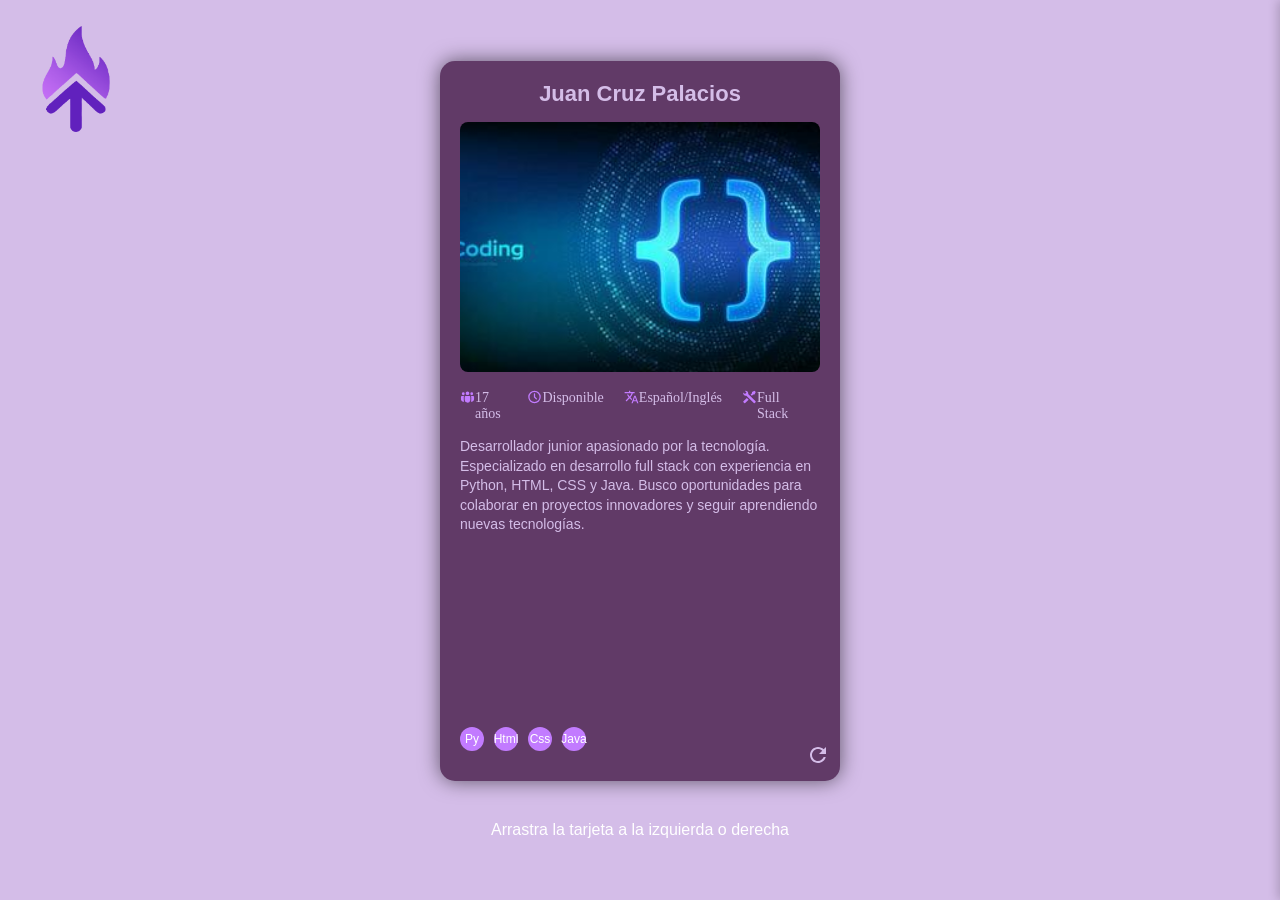
==== Bio/Bio.html @ 712da148 "bio" ====
<!DOCTYPE html>
<html lang="es">
<head>
    <meta charset="UTF-8">
    <meta name="viewport" content="width=device-width, initial-scale=1.0">
    <link rel="stylesheet" href="/styles/style.css">
    
    <title>TomberS</title>
</head>
<body>
    <div class="logo-container">
            <img src="/imagenes/logoTomberS.png" alt="Logo Tomber Sur" class="logo-img">
    </div>
    

    <div class="sidebar" id="sidebar">
        <div class="menu-icons">
            <div class="menu-icon hamburger"></div>
            <div class="menu-icon gear"></div>
            <div class="menu-icon user"></div>
            <div class="menu-icon download"></div>
        </div>
        <label class="toggle-switch">
            <input type="checkbox" id="theme-toggle">
            <span class="slider"></span>
        </label>
    </div>
    <div class="sidebar-trigger" id="sidebar-trigger"></div>

    <div class="card-container">
        <div class="project-card" id="project-card">
            <h2 class="card-title">Juan Cruz Palacios</h2>
            <div class="card-image">
            </div>
            <div class="card-stats">
                <span class="fluent--people-team-16-filled"></span><span class="stats-text">17 años</span>
                <span class="tabler--clock"></span><span class="stats-text">Disponible</span>
                <span class="material-symbols--translate"></span><span class="stats-text">Español/Inglés</span>
                <span class="mdi--tools"></span><span class="stats-text">Full Stack</span>
            </div>
            <div class="card-description">
                Desarrollador junior apasionado por la tecnología. Especializado en desarrollo full stack con experiencia en Python, HTML, CSS y Java. Busco oportunidades para colaborar en proyectos innovadores y seguir aprendiendo nuevas tecnologías.
            </div>
            <div class="card-tech">
                <div class="tech-icon">Py</div>
                <div class="tech-icon">Html</div>
                <div class="tech-icon">Css</div>
                <div class="tech-icon">Java</div>
            </div>
            <div class="actions">
                <svg class="rotate-icon" viewBox="0 0 24 24">
                    <path d="M17.65 6.35C16.2 4.9 14.21 4 12 4c-4.42 0-7.99 3.58-7.99 8s3.57 8 7.99 8c3.73 0 6.84-2.55 7.73-6h-2.08c-.82 2.33-3.04 4-5.65 4-3.31 0-6-2.69-6-6s2.69-6 6-6c1.66 0 3.14.69 4.22 1.78L13 11h7V4l-2.35 2.35z" fill="currentColor"/>
                </svg>
            </div>
        </div>
    </div>

    <div class="status-indicators" id="status-indicators">
        <div class="dislike-indicator">NOPE</div>
        <div class="like-indicator">LIKE</div>
    </div>

    <div class="expanded-card hidden" id="expanded-card">
        <button class="close-expanded" id="close-expanded">×</button>
        <div class="expanded-content">
            <div class="expanded-header">
                <h2 class="expanded-title">Juan Cruz Palacios</h2>
                <div class="expanded-status">
                    <span class="status-badge active">Disponible</span>
                </div>
            </div>

            <div class="expanded-main">
                <div class="expanded-left">
                    <div class="expanded-image">
                        <img src="/imagenes/user-profile-example.jpg" alt="Foto de perfil">
                        <div class="image-overlay">
                            <span class="view-badge">Perfil</span>
                        </div>
                    </div>
                    
                    <div class="expanded-stats-grid">
                        <div class="stat-item">
                            <span class="fluent--people-team-16-filled"></span>
                            <div class="stat-content">
                                <span class="stat-label">Edad</span>
                                <span class="stat-value">17 años</span>
                            </div>
                        </div>
                        <div class="stat-item">
                            <span class="tabler--clock"></span>
                            <div class="stat-content">
                                <span class="stat-label">Estado</span>
                                <span class="stat-value">Disponible</span>
                            </div>
                        </div>
                        <div class="stat-item">
                            <span class="material-symbols--translate"></span>
                            <div class="stat-content">
                                <span class="stat-label">Idiomas</span>
                                <span class="stat-value">Español/Inglés</span>
                            </div>
                        </div>
                        <div class="stat-item">
                            <span class="mdi--tools"></span>
                            <div class="stat-content">
                                <span class="stat-label">Especialización</span>
                                <span class="stat-value">Full Stack</span>
                            </div>
                        </div>
                    </div>
                    <div class="section">
                        <h3 class="section-title">Intereses y Objetivos</h3>
                        <div class="objectives-list">
                            <div class="objective-item">
                                <div class="objective-icon">🎯</div>
                                <span>Desarrollar habilidades en desarrollo web moderno</span>
                            </div>
                            <div class="objective-item">
                                <div class="objective-icon">💡</div>
                                <span>Participar en proyectos innovadores</span>
                            </div>
                            <div class="objective-item">
                                <div class="objective-icon">🤝</div>
                                <span>Colaborar en equipos multidisciplinarios</span>
                            </div>
                            <div class="objective-item">
                                <div class="objective-icon">📚</div>
                                <span>Aprender nuevas tecnologías constantemente</span>
                            </div>
                        </div>
                    </div>
                </div>

                <div class="expanded-right">
                    <div class="section">
                        <h3 class="section-title">Sobre Mí</h3>
                        <p class="section-content">
                            Soy un desarrollador junior de 17 años apasionado por la tecnología y el desarrollo de software. Me especializo en desarrollo full stack con experiencia en Python, HTML, CSS y Java. Estoy constantemente aprendiendo nuevas tecnologías y buscando oportunidades para aplicar mis conocimientos en proyectos reales.
                            
                            Me motiva trabajar en equipo y contribuir a soluciones innovadoras que generen un impacto positivo. Tengo un enfoque proactivo para resolver problemas y una fuerte dedicación al aprendizaje continuo en el mundo del desarrollo web.
                        </p>
                    </div>

                    <div class="section">
                        <h3 class="section-title">Habilidades Técnicas</h3>
                        <div class="tech-grid">
                            <div class="tech-item">
                                <span class="tech-icon-expanded">Py</span>
                                <span class="tech-name">Python</span>
                            </div>
                            <div class="tech-item">
                                <span class="tech-icon-expanded">Html</span>
                                <span class="tech-name">HTML5</span>
                            </div>
                            <div class="tech-item">
                                <span class="tech-icon-expanded">Css</span>
                                <span class="tech-name">CSS3</span>
                            </div>
                            <div class="tech-item">
                                <span class="tech-icon-expanded">Java</span>
                                <span class="tech-name">Java</span>
                            </div>
                        </div>
                    </div>

                    <div class="section">
                        <h3 class="section-title">Áreas de Interés</h3>
                        <div class="skills-grid">
                            <div class="skill-badge">Desarrollo Web</div>
                            <div class="skill-badge">Backend Development</div>
                            <div class="skill-badge">Base de Datos</div>
                            <div class="skill-badge">API REST</div>
                            <div class="skill-badge">Mobile Apps</div>
                            <div class="skill-badge">Cloud Computing</div>
                        </div>
                    </div>

                    <div class="section">
                        <h3 class="section-title">Disponibilidad para Proyectos</h3>
                        <div class="progress-container">
                            <div class="progress-bar">
                                <div class="progress-fill" style="width: 85%"></div>
                            </div>
                            <span class="progress-text">85% Disponible</span>
                        </div>
                    </div>
                </div>
            </div>

            <div class="expanded-footer">
                <div class="footer-actions">
                    <button class="action-btn primary">Conectar</button>
                    <button class="action-btn secondary">Ver Portfolio</button>
                    <button class="action-btn tertiary">Enviar Mensaje</button>
                </div>
            </div>
        </div>
    </div>

    <div class="instructions">
        Arrastra la tarjeta a la izquierda o derecha
    </div>

    <script src="/scripts/userscript.js"></script>
</body>
</html>
---- styles/style.css ----
:root {
    --violetaOscuro: "#613A67";
    --violetaClaro: "#D4BDE8";
    --violetaFondoClaro: :"#D4BDE8";
    --violetaFondoOscuro: "#230042";
    --violetaMedio: "#C27BFF";
}

@media (min-width:0px){ /* Feed main*/
        *{
            margin: 0;
            padding: 0;
            box-sizing: border-box;
            font-family: 'Segoe UI', Tahoma, Geneva, Verdana, sans-serif;
        }

        body {
            height: 100vh;
            display: flex;
            flex-direction: column;
            justify-content: center;
            align-items: center;
            background-color: #D4BDE8;
            position: relative;
            overflow: hidden;
        }

        body.dark-mode {
            height: 100vh;
            display: flex;
            flex-direction: column;
            justify-content: center;
            align-items: center;
            background-color: #230042;
            position: relative;
            overflow: hidden;
        }


        .logo-container {
            position: absolute;
            top: 20px;
            left: 20px;
            z-index: 1001; /* Por encima de los indicadores */
        }
        .logo{ 
            position: absolute;
            top: 20px;
            left: 20px;
        }
        .logo-img {
            width: 110px;
            height: 120px;
        }
        .logo-img-mini {
            background-color: #D4BDE8;
            border-radius: 100%;
            display: none;
            width: 46px;
            height: 50px;
            object-fit: contain;
            margin-bottom: 10px;
            left: 0;
        }

        .card-title-row {
            display: flex;
            align-items: center;
            justify-content: center; /* opcional: centrado horizontal */
        }

        .card-container {
            display: flex;
            position: relative;
            width: 90%;
            max-width: 400px;
            height: 80%;
            perspective: 1000px;
            margin-bottom: 20px;
            z-index: 1002; /* Por encima de los indicadores */
        }

        .project-card {
            width: 100%;
            height: 100%;
            position: absolute;
            border-radius: 15px;
            background: #613A67;
            box-shadow: 0 0px 20px rgba(0, 0, 0, 0.555);
            color: #D4BDE8;
            padding: 20px;
            cursor: grab;
            transform-origin: center;
            transition: transform 0.3s ease;
            display: flex;
            flex-direction: column;
            overflow: hidden;
        }


        .project-card:active {
            cursor: grabbing;
        }

        .card-title {
            text-align: center;
            font-size: 22px;
            margin-bottom: 15px;
            color: #D4BDE8;
            display: inline-block;
        }

        .card-image {
            width: 100%;
            height: 250px;
            background: url('/imagenes/coding-foto-ejemplo.jpg');
            background-size: cover;
            background-position: center;
            background-color: #613A67;
            border-radius: 8px;
            margin-bottom: 15px;
            display: flex;
            justify-content: center;
            align-items: center;
            position: relative;
        }

        .user-card-image {
            width: 150px;
            height: 150px;
            background-color:#fff; /* color de fondo */
            border-radius: 50%;        /* círculo perfecto */
            margin: 0 auto 15px auto;  /* centrado horizontal y margen abajo */
            display: flex;
            justify-content: center;
            align-items: center;
            position: relative;
        }

        .user-image {
            width: 120px;
            height: 120px;
            border-radius: 50%;
            background-color: #f0f0f0;
            border: 4px solid white;
            box-shadow: 0 4px 8px rgba(0, 0, 0, 0.2);
            margin: 0 auto 20px auto;
        }


        .birth-date {
            text-align: center;
            margin-bottom: 15px;
            color: var(--violetaClaro);
            display: flex;
            justify-content: center;
            align-items: center;
            gap: 5px;
        }

        .calendar-icon {
            width: 25px;
            height: 25px;
            background-color: rgb(200, 124, 252); /* prueba color fijo */
            -webkit-mask-image: url("data:image/svg+xml,%3Csvg xmlns='http://www.w3.org/2000/svg' viewBox='0 0 24 24'%3E%3Cpath fill='%23000' d='M9 11H7v2h2v-2zm4 0h-2v2h2v-2zm4 0h-2v2h2v-2zm2-7h-1V2h-2v2H8V2H6v2H5c-1.11 0-1.99.9-1.99 2L3 20a2 2 0 0 0 2 2h14c1.1 0 2-.9 2-2V6c0-1.1-.9-2-2-2zm0 16H5V9h14v11z'/%3E%3C/svg%3E");
            mask-image: url("data:image/svg+xml,%3Csvg xmlns='http://www.w3.org/2000/svg' viewBox='0 0 24 24'%3E%3Cpath fill='%23000' d='M9 11H7v2h2v-2zm4 0h-2v2h2v-2zm4 0h-2v2h2v-2zm2-7h-1V2h-2v2H8V2H6v2H5c-1.11 0-1.99.9-1.99 2L3 20a2 2 0 0 0 2 2h14c1.1 0 2-.9 2-2V6c0-1.1-.9-2-2-2zm0 16H5V9h14v11z'/%3E%3C/svg%3E");
        }

        .card-stats {
            display: flex;
            justify-content: space-between;
            margin-bottom: 15px;
            font-size: 12px;
            color: #D4BDE8;
        }

        .card-description {
            font-size: 14px;
            line-height: 1.4;
            margin-bottom: 15px;
            color: #D4BDE8;
            flex-grow: 1;
            overflow-y: auto;
            max-height: 170px; /* o la altura que consideres adecuada */
            overflow-y: auto;
            /* para que no se vea un scroll horizontal */
            overflow-x: hidden;
            /* opcional: para que el texto no se salga */
            word-wrap: break-word;
            /* agrega padding o márgenes si quieres */
        }

        .card-tech {
            display: flex;
            justify-content: flex-start;
            gap: 10px;
            margin-top: auto;
            padding: 10px 0;
        }

        .tech-icon {
            width: 24px;
            height: 24px;
            background-color: #C27BFF;
            border-radius: 50%;
            display: flex;
            justify-content: center;
            align-items: center;
            font-size: 12px;
            color: white ;
        }

        .actions {
            position: absolute;
            bottom: 10px;
            right: 10px;
        }

        .rotate-icon {
            width: 24px;
            height: 24px;
            font-size: 12px;
            color: #D4BDE8;
            cursor: pointer;
        }

        
        
    .status-indicators {
    position: fixed;
    top: 0;
    width: 100%;
    height: 100vh;
    display: flex;
    justify-content: space-between;
    align-items: center;
    opacity: 0;
    transition: opacity 0.4s ease;
    pointer-events: none;
    z-index: 10;
}

.like-indicator,
.dislike-indicator {
    width: 60px;
    height: 100%;
    display: flex;
    align-items: center;
    justify-content: center;
    writing-mode: vertical-rl;
    transform: rotate(180deg);
    font-size: 18px;
    font-weight: bold;
    color: #fff;
    background: radial-gradient(circle at center, #bd95dd77 0%, #bd95dd77 80%);
    padding: 20px 0;
    opacity: 0;
    transform-origin: center;
    transition: all 0.6s ease;
}

.ampliar-indicator {
    width: 100%;
    height: 100px;
    display: flex;
    align-items: center;
    justify-content: center;
    font-size: 18px;
    font-weight: bold;
    color: #fff;
    background: radial-gradient(circle at center, #bd95dd77 0%, #bd95dd77 80%);
    padding: 20px 0;
    border-radius: 50% 50% 0 0;
    opacity: 0;
    transform: translateY(100%);
    transition: all 0.6s ease;
    position: fixed; /* Esto fija el elemento en la parte inferior de la pantalla */
    bottom: 0;
    left: 0;
    z-index: 1000; /* Asegura que esté encima de otros elementos */
}

body.dark-mode .ampliar-indicator {
    width: 100%;
    height: 100px;
    display: flex;
    align-items: center;
    justify-content: center;
    font-size: 18px;
    font-weight: bold;
    color: #fff;
    background: radial-gradient(circle at center, #49127777 0%, #49127777 80%);
    padding: 20px 0;
    border-radius: 50% 50% 0 0;
    opacity: 0;
    transform: translateY(100%);
    transition: all 0.6s ease;
    position: fixed; /* Esto fija el elemento en la parte inferior de la pantalla */
    bottom: 0;
    left: 0;
    z-index: 1000; /* Asegura que esté encima de otros elementos */
}

body.dark-mode .like-indicator , body.dark-mode .dislike-indicator {
    width: 60px;
    height: 100%;
    display: flex;
    align-items: center;
    justify-content: center;
    writing-mode: vertical-rl;
    transform: rotate(180deg);
    font-size: 18px;
    font-weight: bold;
    color: #fff;
    background: radial-gradient(circle at center, #49127777 0%, #49127777 80%);
    background: radial-gradient(circle at center, #49127777 0%, #49127777 80%);
    padding: 20px 0;
    opacity: 0;
    transform-origin: center;
    transition: all 0.6s ease;
}


.like-indicator {
    border-radius: 0 50% 50% 0;
}

.dislike-indicator {
    border-radius: 50% 0 0 50%;
}

/* Transición de aparición suave */
.status-indicators .like-indicator[style*="opacity: 1"],
.status-indicators .dislike-indicator[style*="opacity: 1"] {
    opacity: 1;
    width: 200px;
}
.status-indicators .ampliar-indicator[style*="opacity: 1"] {
    opacity: 1;
    transform: translateY(0);
}


        .instructions {
            margin-top: 20px;
            color: white;
            text-align: center;
            font-size: 16px;
        }

        .fluent--people-team-16-filled {
            display: inline-block;
            width: 20px;
            height: 20px;
            --svg: url("data:image/svg+xml,%3Csvg xmlns='http://www.w3.org/2000/svg' viewBox='0 0 16 16'%3E%3Cpath fill='%23000' d='M8 2.002a1.998 1.998 0 1 0 0 3.996a1.998 1.998 0 0 0 0-3.996M12.5 3a1.5 1.5 0 1 0 0 3a1.5 1.5 0 0 0 0-3m-9 0a1.5 1.5 0 1 0 0 3a1.5 1.5 0 0 0 0-3M5 7.993A1 1 0 0 1 6 7h4a1 1 0 0 1 1 1v3a3 3 0 0 1-.146.927A3.001 3.001 0 0 1 5 11zM4 8c0-.365.097-.706.268-1H2a1 1 0 0 0-1 1v2.5a2.5 2.5 0 0 0 3.436 2.319A4 4 0 0 1 4 10.999zm8 0v3c0 .655-.157 1.273-.436 1.819A2.5 2.5 0 0 0 15 10.5V8a1 1 0 0 0-1-1h-2.268c.17.294.268.635.268 1'/%3E%3C/svg%3E");
            background-color: #C27BFF;
            -webkit-mask-image: var(--svg);
            mask-image: var(--svg);
            -webkit-mask-repeat: no-repeat;
            mask-repeat: no-repeat;
            -webkit-mask-size: 100% 100%;
            mask-size: 100% 100%;
        }

        .tabler--clock {
            display: inline-block;
            width: 20px;
            height: 20px;
            --svg: url("data:image/svg+xml,%3Csvg xmlns='http://www.w3.org/2000/svg' viewBox='0 0 24 24'%3E%3Cg fill='none' stroke='%23000' stroke-linecap='round' stroke-linejoin='round' stroke-width='2'%3E%3Cpath d='M3 12a9 9 0 1 0 18 0a9 9 0 0 0-18 0'/%3E%3Cpath d='M12 7v5l3 3'/%3E%3C/g%3E%3C/svg%3E");
            background-color: #C27BFF;
            -webkit-mask-image: var(--svg);
            mask-image: var(--svg);
            -webkit-mask-repeat: no-repeat;
            mask-repeat: no-repeat;
            -webkit-mask-size: 100% 100%;
            mask-size: 100% 100%;
        }

        .material-symbols--translate {
            display: inline-block;
            width: 20px;
            height: 20px;
            --svg: url("data:image/svg+xml,%3Csvg xmlns='http://www.w3.org/2000/svg' viewBox='0 0 24 24'%3E%3Cpath fill='%23000' d='m11.9 22l4.55-12h2.1l4.55 12H21l-1.075-3.05h-4.85L14 22zM4 19l-1.4-1.4l5.05-5.05q-.875-.875-1.588-2T4.75 8h2.1q.5.975 1 1.7t1.2 1.45q.825-.825 1.713-2.313T12.1 6H1V4h7V2h2v2h7v2h-2.9q-.525 1.8-1.575 3.7t-2.075 2.9l2.4 2.45l-.75 2.05l-3.05-3.125zm11.7-1.8h3.6l-1.8-5.1z'/%3E%3C/svg%3E");
            background-color: #C27BFF;
            -webkit-mask-image: var(--svg);
            mask-image: var(--svg);
            -webkit-mask-repeat: no-repeat;
            mask-repeat: no-repeat;
            -webkit-mask-size: 100% 100%;
            mask-size: 100% 100%;
        }

        .mdi--tools {
            display: inline-block;
            width: 20px;
            height: 20px;
            --svg: url("data:image/svg+xml,%3Csvg xmlns='http://www.w3.org/2000/svg' viewBox='0 0 24 24'%3E%3Cpath fill='%23000' d='m21.71 20.29l-1.42 1.42a1 1 0 0 1-1.41 0L7 9.85A3.8 3.8 0 0 1 6 10a4 4 0 0 1-3.78-5.3l2.54 2.54l.53-.53l1.42-1.42l.53-.53L4.7 2.22A4 4 0 0 1 10 6a3.8 3.8 0 0 1-.15 1l11.86 11.88a1 1 0 0 1 0 1.41M2.29 18.88a1 1 0 0 0 0 1.41l1.42 1.42a1 1 0 0 0 1.41 0l5.47-5.46l-2.83-2.83M20 2l-4 2v2l-2.17 2.17l2 2L18 8h2l2-4Z'/%3E%3C/svg%3E");
            background-color: #C27BFF;
            -webkit-mask-image: var(--svg);
            mask-image: var(--svg);
            -webkit-mask-repeat: no-repeat;
            mask-repeat: no-repeat;
            -webkit-mask-size: 100% 100%;
            mask-size: 100% 100%;
        }

        .stats-text {
            font-size: 14px;
            color: #D4BDE8;
            margin-right: 20px;
            margin-left: 0px;
            font-family: bold; 
            padding-top: 3px;
        }

        /* Sidebar menu styles */
        .sidebar {
            position: fixed;
            top: 0;
            right: -60px;
            width: 60px;
            height: 100vh;
            background-color: #613A67;
            transition: transform 0.3s ease;
            z-index: 1000;
            display: flex;
            flex-direction: column;
            align-items: center;
            justify-content: space-between;
            padding: 20px 0;
            box-shadow: -2px 0 10px rgba(0, 0, 0, 0.2);
            z-index: 1005;
        }

        .sidebar.active {
            transform: translateX(-60px);
        }

        .sidebar-trigger {
            position: fixed;
            top: 0;
            right: 0;
            width: 15px;
            height: 100vh;
            z-index: 999;
        }

        .menu-icons {
            display: flex;
            flex-direction: column;
            align-items: center;
            gap: 30px;
            margin-top: 20px;
        }

        .menu-icon {
            width: 24px;
            height: 24px;
            background-color: #D4BDE8;
            -webkit-mask-size: 100% 100%;
            mask-size: 100% 100%;
            -webkit-mask-repeat: no-repeat;
            mask-repeat: no-repeat;
            cursor: pointer;
            transition: transform 0.2s ease;
        }

       .menu-icon.brain {
            --svg: url("data:image/svg+xml,%3Csvg xmlns='http://www.w3.org/2000/svg' viewBox='0 0 24 24'%3E%3Cpath fill='none' stroke='%23000' stroke-linecap='round' stroke-linejoin='round' stroke-width='2' d='M12 18.5A2.493 2.493 0 0 1 7.51 20H7.5a2.468 2.468 0 0 1-2.4-3.154a2.98 2.98 0 0 1-.85-5.274a2.47 2.47 0 0 1 .92-3.182a2.477 2.477 0 0 1 1.876-3.344a2.5 2.5 0 0 1 3.41-1.856A2.5 2.5 0 0 1 12 5.5m0 13v-13m0 13a2.493 2.493 0 0 0 4.49 1.5h.01a2.468 2.468 0 0 0 2.403-3.154a2.98 2.98 0 0 0 .847-5.274a2.47 2.47 0 0 0-.921-3.182a2.477 2.477 0 0 0-1.875-3.344A2.5 2.5 0 0 0 14.5 3A2.5 2.5 0 0 0 12 5.5m-8 5a2.5 2.5 0 0 1 3.48-2.3m-.28 8.551a3 3 0 0 1-2.953-5.185M20 10.5a2.5 2.5 0 0 0-3.481-2.3m.28 8.551a3 3 0 0 0 2.954-5.185'/%3E%3C/svg%3E");
            -webkit-mask-image: var(--svg);
            mask-image: var(--svg);
        }

        .menu-icon.idioms {
            --svg: url("data:image/svg+xml,%3Csvg xmlns='http://www.w3.org/2000/svg' viewBox='0 0 24 24'%3E%3Cpath fill='%23000' d='m11.9 22l4.55-12h2.1l4.55 12H21l-1.075-3.05h-4.85L14 22zM4 19l-1.4-1.4l5.05-5.05q-.875-.875-1.588-2T4.75 8h2.1q.5.975 1 1.7t1.2 1.45q.825-.825 1.713-2.313T12.1 6H1V4h7V2h2v2h7v2h-2.9q-.525 1.8-1.575 3.7t-2.075 2.9l2.4 2.45l-.75 2.05l-3.05-3.125zm11.7-1.8h3.6l-1.8-5.1z'/%3E%3C/svg%3E");
            -webkit-mask-image: var(--svg);
            mask-image: var(--svg);
        }

        .menu-icon:hover {
            transform: scale(1.1);
        }

        .menu-icon.hamburger {
            --svg: url("data:image/svg+xml,%3Csvg xmlns='http://www.w3.org/2000/svg' viewBox='0 0 24 24'%3E%3Cpath fill='%23000' d='M3 18h18v-2H3v2zm0-5h18v-2H3v2zm0-7v2h18V6H3z'/%3E%3C/svg%3E");
            -webkit-mask-image: var(--svg);
            mask-image: var(--svg);
        }

        .menu-icon.gear {
            --svg: url("data:image/svg+xml,%3Csvg xmlns='http://www.w3.org/2000/svg' viewBox='0 0 24 24'%3E%3Cpath fill='%23000' d='M19.14 12.94c.04-.3.06-.61.06-.94c0-.32-.02-.64-.07-.94l2.03-1.58a.49.49 0 0 0 .12-.61l-1.92-3.32a.488.488 0 0 0-.59-.22l-2.39.96c-.5-.38-1.03-.7-1.62-.94l-.36-2.54a.484.484 0 0 0-.48-.41h-3.84c-.24 0-.43.17-.47.41l-.36 2.54c-.59.24-1.13.57-1.62.94l-2.39-.96c-.22-.08-.47 0-.59.22L2.74 8.87c-.12.21-.08.47.12.61l2.03 1.58c-.05.3-.09.63-.09.94s.02.64.07.94l-2.03 1.58a.49.49 0 0 0-.12.61l1.92 3.32c.12.22.37.29.59.22l2.39-.96c.5.38 1.03.7 1.62.94l.36 2.54c.05.24.24.41.48.41h3.84c.24 0 .44-.17.47-.41l.36-2.54c.59-.24 1.13-.56 1.62-.94l2.39.96c.22.08.47 0 .59-.22l1.92-3.32c.12-.22.07-.47-.12-.61l-2.01-1.58zM12 15.6c-1.98 0-3.6-1.62-3.6-3.6s1.62-3.6 3.6-3.6s3.6 1.62 3.6 3.6s-1.62 3.6-3.6 3.6z'/%3E%3C/svg%3E");
            -webkit-mask-image: var(--svg);
            mask-image: var(--svg);
        }

        .menu-icon.user {
            --svg: url("data:image/svg+xml,%3Csvg xmlns='http://www.w3.org/2000/svg' viewBox='0 0 24 24'%3E%3Cpath fill='%23000' d='M12 12c2.21 0 4-1.79 4-4s-1.79-4-4-4s-4 1.79-4 4s1.79 4 4 4zm0 2c-2.67 0-8 1.34-8 4v2h16v-2c0-2.66-5.33-4-8-4z'/%3E%3C/svg%3E");
            -webkit-mask-image: var(--svg);
            mask-image: var(--svg);
        }

        .menu-icon.download {
            --svg: url("data:image/svg+xml,%3Csvg xmlns='http://www.w3.org/2000/svg' viewBox='0 0 24 24'%3E%3Cpath fill='%23000' d='M19 9h-4V3H9v6H5l7 7l7-7zM5 18v2h14v-2H5z'/%3E%3C/svg%3E");
            -webkit-mask-image: var(--svg);
            mask-image: var(--svg);
        }

        .toggle-switch {
            position: relative;
            width: 40px;
            height: 20px;
            margin-bottom: 20px;
        }

        .toggle-switch input {
            opacity: 0;
            width: 0;
            height: 0;
        }

        .slider {
            position: absolute;
            cursor: pointer;
            top: 0;
            left: 0;
            right: 0;
            bottom: 0;
            background-color: #ccc;
            transition: .4s;
            border-radius: 34px;
        }

        .slider:before {
            position: absolute;
            content: "";
            height: 16px;
            width: 16px;
            left: 2px;
            bottom: 2px;
            background-color: white;
            transition: .4s;
            border-radius: 50%;
        }

        input:checked + .slider {
            background-color: #C27BFF;
        }

        input:checked + .slider:before {
            transform: translateX(20px);
        }
        

     .expanded-card {
    position: fixed;
    top: 3vh;
    left: 3vw;
    width: 94vw;
    height: 94vh;
    background: linear-gradient(135deg, #613A67 0%, #4a2c50 100%);
    border-radius: 25px;
    padding: 0;
    top: 3vh;
    left: 3vw;
    width: 94vw;
    height: 94vh;
    background: linear-gradient(135deg, #613A67 0%, #4a2c50 100%);
    border-radius: 25px;
    padding: 0;
    color: #D4BDE8;
    box-shadow: 0 20px 60px rgba(0,0,0,0.3), 0 0 0 1px rgba(255,255,255,0.1);
    z-index: 1002;
    overflow: hidden;
    display: flex;
    flex-direction: column;
    transition: all 0.4s ease;
    backdrop-filter: blur(20px);
    backdrop-filter: blur(20px);
}

.expanded-card.hidden:not(.visible) {
    display: none;
}

.close-expanded {
    position: absolute;
    top: 20px;
    right: 25px;
    font-size: 32px;
    background: rgba(255,255,255,0.1);
    top: 20px;
    right: 25px;
    font-size: 32px;
    background: rgba(255,255,255,0.1);
    border: none;
    color: #fff;
    cursor: pointer;
    z-index: 2001;
    width: 45px;
    height: 45px;
    border-radius: 50%;
    display: flex;
    align-items: center;
    justify-content: center;
    transition: all 0.3s ease;
    backdrop-filter: blur(10px);
}

.close-expanded:hover {
    background: rgba(255,255,255,0.2);
    transform: scale(1.1);
    z-index: 2001;
    width: 45px;
    height: 45px;
    border-radius: 50%;
    display: flex;
    align-items: center;
    justify-content: center;
    transition: all 0.3s ease;
    backdrop-filter: blur(10px);
}

.close-expanded:hover {
    background: rgba(255,255,255,0.2);
    transform: scale(1.1);
}

.expanded-content {
    height: 100%;
    padding: 30px;
    overflow-y: auto;
    display: flex;
    flex-direction: column;
    gap: 25px;
}


.expanded-content {
    height: 100%;
    padding: 30px;
    overflow-y: auto;
    display: flex;
    flex-direction: column;
    gap: 25px;
}

.expanded-header {
    display: flex;
    justify-content: space-between;
    align-items: flex-start;
    margin-bottom: 10px;
}

.expanded-title {
    font-size: 28px;
    font-weight: 700;
    color: #fff;
    margin: 0;
    flex: 1;
    margin-right: 20px;
}

.expanded-status {
    margin-right: 50px;
    display: flex;
    gap: 10px;
    align-items: center;
}

.status-badge, .priority-badge {
    padding: 8px 16px;
    border-radius: 20px;
    font-size: 12px;
    font-weight: bold;
    text-transform: uppercase;
    letter-spacing: 0.5px;
}

.status-badge.active {
    background: linear-gradient(135deg, #4CAF50, #45a049);
    color: white;
}

.priority-badge.high {
    background: linear-gradient(135deg, #ff6b6b, #ee5a52);
    color: white;
}

.expanded-main {
    display: grid;
    grid-template-columns: 1fr 1.5fr;
    gap: 30px;
    flex: 1;
}

.expanded-left {
    display: flex;
    flex-direction: column;
    gap: 25px;
}

.expanded-image {
    position: relative;
    width: 100%;
    height: 250px;
    border-radius: 15px;
    overflow: hidden;
    box-shadow: 0 10px 30px rgba(0,0,0,0.3);
}

.expanded-image img {
    width: 100%;
    height: 100%;
    object-fit: cover;
}

.image-overlay {
    position: absolute;
    top: 0;
    left: 0;
    right: 0;
    bottom: 0;
    background: linear-gradient(135deg, rgba(97,58,103,0.8), rgba(194,123,255,0.6));
    display: flex;
    align-items: center;
    justify-content: center;
    opacity: 0;
    transition: opacity 0.3s ease;
}

.expanded-image:hover .image-overlay {
    opacity: 1;
}

.view-badge {
    background: rgba(255,255,255,0.2);
    padding: 8px 16px;
    border-radius: 20px;
    color: white;
    font-weight: bold;
    backdrop-filter: blur(10px);
}

.expanded-stats-grid {
    display: grid;
    grid-template-columns: 1fr 1fr;
    gap: 15px;
}

.stat-item {
    display: flex;
    align-items: center;
    gap: 12px;
    padding: 15px;
    background: rgba(255,255,255,0.05);
    border-radius: 12px;
    border: 1px solid rgba(255,255,255,0.1);
    transition: all 0.3s ease;
}

.stat-item:hover {
    background: rgba(255,255,255,0.1);
    transform: translateY(-2px);
}

.stat-content {
    display: flex;
    flex-direction: column;
}

.stat-label {
    font-size: 11px;
    color: #C27BFF;
    font-weight: bold;
    text-transform: uppercase;
    letter-spacing: 0.5px;
}

.stat-value {
    font-size: 14px;
    color: #fff;
    font-weight: 600;
}

.expanded-right {
    display: flex;
    flex-direction: column;
    gap: 25px;
}

.section {
    background: rgba(255,255,255,0.03);
    border-radius: 15px;
    padding: 20px;
    border: 1px solid rgba(255,255,255,0.08);
    transition: all 0.3s ease;
}

.section:hover {
    background: rgba(255,255,255,0.06);
    border-color: rgba(194,123,255,0.3);
}

.section-title {
    font-size: 18px;
    font-weight: 700;
    color: #C27BFF;
    margin: 0 0 15px 0;
    display: flex;
    align-items: center;
    gap: 10px;
}

.section-title::before {
    content: '';
    width: 4px;
    height: 20px;
    background: linear-gradient(135deg, #C27BFF, #9f4fff);
    border-radius: 2px;
}

.section-content {
    font-size: 14px;
    line-height: 1.6;
    color: #D4BDE8;
    margin: 0;
}

.tech-grid {
    display: grid;
    grid-template-columns: repeat(auto-fit, minmax(120px, 1fr));
    gap: 12px;
}

.tech-item {
    display: flex;
    align-items: center;
    gap: 10px;
    padding: 12px;
    background: rgba(194,123,255,0.1);
    border-radius: 10px;
    border: 1px solid rgba(194,123,255,0.2);
    transition: all 0.3s ease;
}

.tech-item:hover {
    background: rgba(194,123,255,0.2);
    transform: translateY(-2px);
}

.tech-icon-expanded {
    width: 32px;
    height: 32px;
    background: linear-gradient(135deg, #C27BFF, #9f4fff);
    border-radius: 8px;
    display: flex;
    align-items: center;
    justify-content: center;
    font-size: 12px;
    font-weight: bold;
    color: white;
}

.tech-name {
    font-size: 13px;
    font-weight: 600;
    color: #fff;
}

.skills-grid {
    display: flex;
    flex-wrap: wrap;
    gap: 10px;
}

.skill-badge {
    padding: 8px 16px;
    background: linear-gradient(135deg, rgba(194,123,255,0.2), rgba(159,79,255,0.2));
    border: 1px solid rgba(194,123,255,0.3);
    border-radius: 20px;
    font-size: 12px;
    font-weight: 600;
    color: #fff;
    transition: all 0.3s ease;
}

.skill-badge:hover {
    background: linear-gradient(135deg, rgba(194,123,255,0.3), rgba(159,79,255,0.3));
    transform: translateY(-2px);
}

.objectives-list {
    display: flex;
    flex-direction: column;
    gap: 12px;
}

.objective-item {
    display: flex;
    align-items: center;
    gap: 15px;
    padding: 12px;
    background: rgba(255,255,255,0.03);
    border-radius: 10px;
    transition: all 0.3s ease;
}

.objective-item:hover {
    background: rgba(255,255,255,0.06);
}

.objective-icon {
    width: 24px;
    height: 24px;
    display: flex;
    align-items: center;
    justify-content: center;
    font-size: 14px;
    border-radius: 50%;
    background: linear-gradient(135deg, #C27BFF, #9f4fff);
    color: white;
    flex-shrink: 0;
}

.progress-container {
    display: flex;
    align-items: center;
    gap: 15px;
}

.progress-bar {
    flex: 1;
    height: 8px;
    background: rgba(255,255,255,0.1);
    border-radius: 4px;
    overflow: hidden;
}

.progress-fill {
    height: 100%;
    background: linear-gradient(90deg, #C27BFF, #9f4fff);
    border-radius: 4px;
    transition: width 0.6s ease;
}

.progress-text {
    font-size: 14px;
    font-weight: bold;
    color: #C27BFF;
    min-width: 100px;
}

.expanded-footer {
    margin-top: auto;
    padding-top: 20px;
    border-top: 1px solid rgba(255,255,255,0.1);
}

.footer-actions {
    display: flex;
    gap: 15px;
    justify-content: center;
}

.action-btn {
    padding: 12px 24px;
    border: none;
    border-radius: 25px;
    font-size: 14px;
    font-weight: 600;
    cursor: pointer;
    transition: all 0.3s ease;
    min-width: 140px;
}

.action-btn.primary {
    background: linear-gradient(135deg, #C27BFF, #9f4fff);
    color: white;
}

.action-btn.primary:hover {
    background: linear-gradient(135deg, #9f4fff, #8b3fff);
    transform: translateY(-2px);
    box-shadow: 0 5px 15px rgba(194,123,255,0.4);
}

.action-btn.secondary {
    background: rgba(255,255,255,0.1);
    color: #D4BDE8;
    border: 1px solid rgba(255,255,255,0.2);
}

.action-btn.secondary:hover {
    background: rgba(255,255,255,0.2);
    transform: translateY(-2px);
}

.action-btn.tertiary {
    background: transparent;
    color: #C27BFF;
    border: 1px solid #C27BFF;
}

.action-btn.tertiary:hover {
    background: rgba(194,123,255,0.1);
    transform: translateY(-2px);
}

/* Transición suave de aparición */
.expanded-card {
    display: none;
    display: none;
    opacity: 0;
    transform: scale(0.95);
    pointer-events: none;
}

.expanded-card.visible {
    display: flex;
    opacity: 1;
    transform: scale(1);
    pointer-events: auto;
    transition: opacity 0.4s ease, transform 0.4s ease;
}

/* Works on Firefox */
* {
  scrollbar-width: thin;
  scrollbar-color: #D4BDE8 rgba(255, 166, 0, 0);
}

/* Works on Chrome, Edge, and Safari */
*::-webkit-scrollbar {
  width: 12px;
}

*::-webkit-scrollbar-track {
  background: rgba(255, 166, 0, 0);
}

*::-webkit-scrollbar-thumb {
  background-color: #D4BDE8;
  border-radius: 20px;
  border: 3px solid rgba(255, 166, 0, 0);
}

}


@media (max-width: 768px) {
    .card-container {
        width: 95%;
        height: 80%;
    }

    .card-image {
        height: 200px;
    }

    .card-stats {
        flex-wrap: wrap;
        justify-content: center;
        gap: 10px;
    }

    .sidebar {
        width: 50px;
    }

    .sidebar.active {
        transform: translateX(-50px);
    }

    .expanded-main {
        grid-template-columns: 1fr;
    }

    .expanded-left,
    .expanded-right {
        width: 100%;
    }

    .expanded-content {
        padding: 15px;
    }

    .footer-actions {
        flex-direction: column;
        gap: 10px;
    }

    .action-btn {
        min-width: auto;
        width: 100%;
    }

    .logo-img{
        display: none;
    }
    .logo-img-mini{
        display: flex;
    }
    /* Transición de aparición suave */
    .status-indicators .like-indicator[style*="opacity: 1"],
    .status-indicators .dislike-indicator[style*="opacity: 1"], 
    .status-indicators .ampliar-indicator[style*="opacity: 1"] {
        display: none;
    }

    .card-title-row{
        justify-content: left;
    }
    .card-title { 
        margin-left: 10%;
    }
}
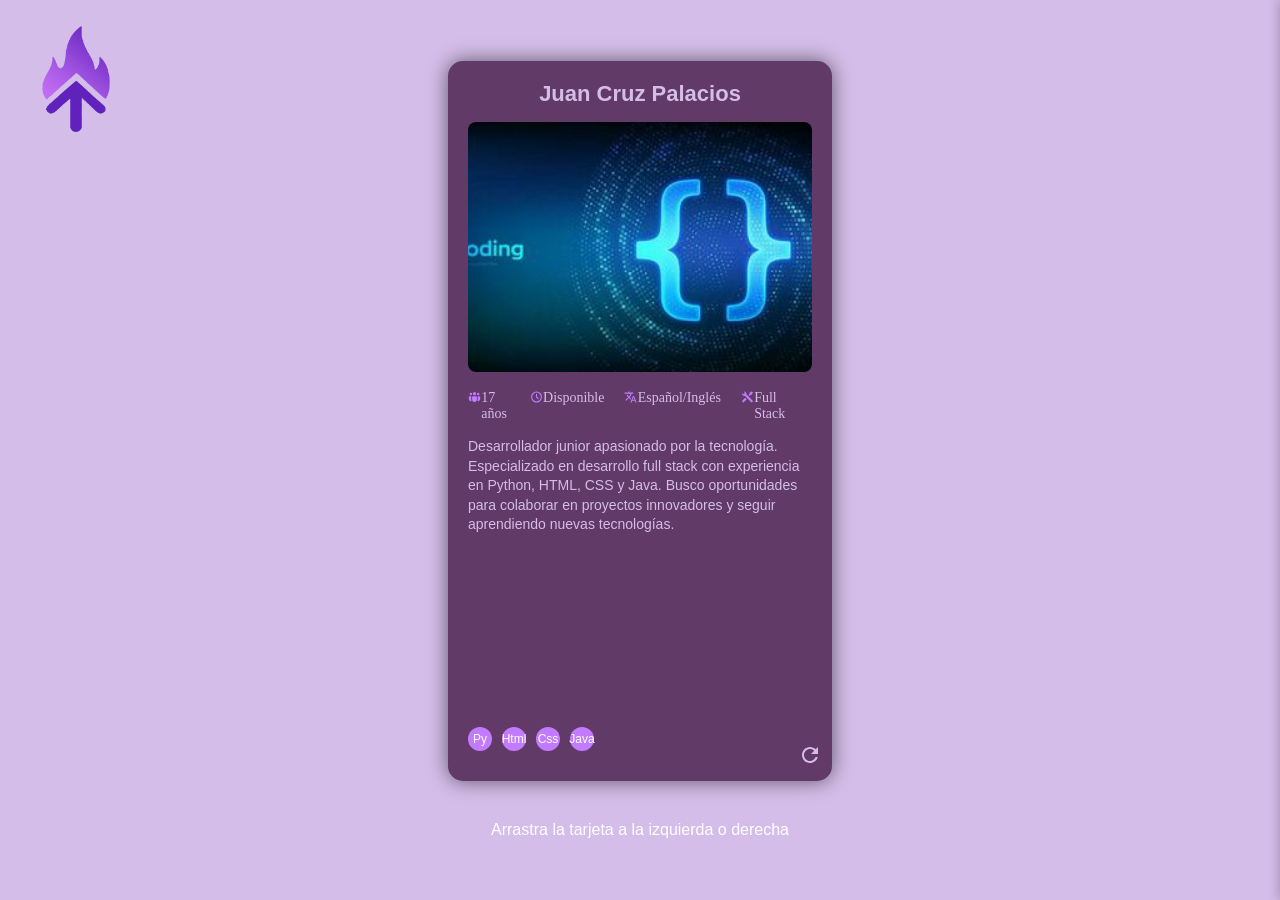
==== commit 3731ab3a: "bio" ====
--- a/Bio/Bio.html
+++ b/Bio/Bio.html
@@ -88,10 +88,10 @@
                             </div>
                         </div>
                         <div class="stat-item">
-                            <span class="tabler--clock"></span>
-                            <div class="stat-content">
-                                <span class="stat-label">Estado</span>
-                                <span class="stat-value">Disponible</span>
+                            <span class="mdi--calendar"></span>
+                            <div class="stat-content">
+                                <span class="stat-label">Fecha de Nacimiento</span>
+                                <span class="stat-value">15 Marzo 2007</span>
                             </div>
                         </div>
                         <div class="stat-item">
@@ -109,23 +109,55 @@
                             </div>
                         </div>
                     </div>
+
+                    <div class="section">
+                        <div class="contact-grid">
+                            <div class="contact-item">
+                                <div class="contact-content">
+                                    <span class="contact-label">Email</span>
+                                    <span class="contact-value">juancruz.dev@gmail.com</span>
+                                </div>
+                            </div>
+                            <div class="contact-item">
+                                <div class="contact-content">
+                                    <span class="contact-label">Teléfono</span>
+                                    <span class="contact-value">+54 11 1234-5678</span>
+                                </div>
+                            </div>
+                            <div class="contact-item">
+                                <div class="contact-content">
+                                    <span class="contact-label">LinkedIn</span>
+                                    <span class="contact-value">linkedin.com/in/juancruzpalacios</span>
+                                </div>
+                            </div>
+                            <div class="contact-item">
+                                <div class="contact-content">
+                                    <span class="contact-label">GitHub</span>
+                                    <span class="contact-value">github.com/juancruzpalacios</span>
+                                </div>
+                            </div>
+                            <div class="contact-item">
+                                <div class="contact-content">
+                                    <span class="contact-label">Portfolio</span>
+                                    <span class="contact-value">juancruzpalacios.dev</span>
+                                </div>
+                            </div>
+                        </div>
+                    </div>
+
                     <div class="section">
                         <h3 class="section-title">Intereses y Objetivos</h3>
                         <div class="objectives-list">
                             <div class="objective-item">
-                                <div class="objective-icon">🎯</div>
                                 <span>Desarrollar habilidades en desarrollo web moderno</span>
                             </div>
                             <div class="objective-item">
-                                <div class="objective-icon">💡</div>
                                 <span>Participar en proyectos innovadores</span>
                             </div>
                             <div class="objective-item">
-                                <div class="objective-icon">🤝</div>
                                 <span>Colaborar en equipos multidisciplinarios</span>
                             </div>
                             <div class="objective-item">
-                                <div class="objective-icon">📚</div>
                                 <span>Aprender nuevas tecnologías constantemente</span>
                             </div>
                         </div>
@@ -136,9 +168,9 @@
                     <div class="section">
                         <h3 class="section-title">Sobre Mí</h3>
                         <p class="section-content">
-                            Soy un desarrollador junior de 17 años apasionado por la tecnología y el desarrollo de software. Me especializo en desarrollo full stack con experiencia en Python, HTML, CSS y Java. Estoy constantemente aprendiendo nuevas tecnologías y buscando oportunidades para aplicar mis conocimientos en proyectos reales.
-                            
-                            Me motiva trabajar en equipo y contribuir a soluciones innovadoras que generen un impacto positivo. Tengo un enfoque proactivo para resolver problemas y una fuerte dedicación al aprendizaje continuo en el mundo del desarrollo web.
+                            Soy un desarrollador junior de 17 años apasionado por la tecnología y el desarrollo de software. Me especializo en desarrollo full stack con experiencia sólida en Python, HTML, CSS y Java. Estoy constantemente aprendiendo nuevas tecnologías y buscando oportunidades para aplicar mis conocimientos en proyectos reales.
+                            <br><br>
+                            Me motiva trabajar en equipo y contribuir a soluciones innovadoras que generen un impacto positivo. Tengo un enfoque proactivo para resolver problemas y una fuerte dedicación al aprendizaje continuo en el mundo del desarrollo web y la programación.
                         </p>
                     </div>
 
@@ -147,19 +179,83 @@
                         <div class="tech-grid">
                             <div class="tech-item">
                                 <span class="tech-icon-expanded">Py</span>
-                                <span class="tech-name">Python</span>
+                                <div class="tech-details">
+                                    <span class="tech-name">Python</span>
+                                    <span class="tech-level">Intermedio</span>
+                                </div>
                             </div>
                             <div class="tech-item">
                                 <span class="tech-icon-expanded">Html</span>
-                                <span class="tech-name">HTML5</span>
+                                <div class="tech-details">
+                                    <span class="tech-name">HTML5</span>
+                                    <span class="tech-level">Avanzado</span>
+                                </div>
                             </div>
                             <div class="tech-item">
                                 <span class="tech-icon-expanded">Css</span>
-                                <span class="tech-name">CSS3</span>
+                                <div class="tech-details">
+                                    <span class="tech-name">CSS3</span>
+                                    <span class="tech-level">Avanzado</span>
+                                </div>
                             </div>
                             <div class="tech-item">
                                 <span class="tech-icon-expanded">Java</span>
-                                <span class="tech-name">Java</span>
+                                <div class="tech-details">
+                                    <span class="tech-name">Java</span>
+                                    <span class="tech-level">Intermedio</span>
+                                </div>
+                            </div>
+                        </div>
+                    </div>
+
+                    <div class="section">
+                        <h3 class="section-title">Certificaciones y Cursos</h3>
+                        <div class="certifications-list">
+                            <div class="certification-item">
+                                <div class="cert-header">
+                                    <div class="cert-info">
+                                        <span class="cert-name">Python for Everybody Specialization</span>
+                                        <span class="cert-issuer">University of Michigan - Coursera</span>
+                                    </div>
+                                </div>
+                                <span class="cert-date">2024</span>
+                            </div>
+                            <div class="certification-item">
+                                <div class="cert-header">
+                                    <div class="cert-info">
+                                        <span class="cert-name">Responsive Web Design</span>
+                                        <span class="cert-issuer">freeCodeCamp</span>
+                                    </div>
+                                </div>
+                                <span class="cert-date">2024</span>
+                            </div>
+                            <div class="certification-item">
+                                <div class="cert-header">
+                                    <div class="cert-info">
+                                        <span class="cert-name">JavaScript Algorithms and Data Structures</span>
+                                        <span class="cert-issuer">freeCodeCamp</span>
+                                    </div>
+                                </div>
+                                <span class="cert-date">2024</span>
+                            </div>
+                            <div class="certification-item">
+                                <div class="cert-header">
+                                    <div class="cert-info">
+                                        <span class="cert-name">Java Programming Fundamentals</span>
+                                        <span class="cert-issuer">Oracle Academy</span>
+                                    </div>
+                                </div>
+                                <span class="cert-date">2023</span>
+                            </div>
+                            <div class="certification-item">
+                                <div class="cert-header">
+                                    <span class="cert-icon"></span>
+                                    <div class="cert-info">
+                                        <span class="cert-name">UI/UX Design Principles</span>
+                                        <span class="cert-issuer">Google UX Design Certificate</span>
+                                    </div>
+                                </div>
+                                <span class="cert-date">2023</span>
                             </div>
                         </div>
                     </div>
@@ -173,16 +269,8 @@
                             <div class="skill-badge">API REST</div>
                             <div class="skill-badge">Mobile Apps</div>
                             <div class="skill-badge">Cloud Computing</div>
-                        </div>
-                    </div>
-
-                    <div class="section">
-                        <h3 class="section-title">Disponibilidad para Proyectos</h3>
-                        <div class="progress-container">
-                            <div class="progress-bar">
-                                <div class="progress-fill" style="width: 85%"></div>
-                            </div>
-                            <span class="progress-text">85% Disponible</span>
+                            <div class="skill-badge">DevOps</div>
+                            <div class="skill-badge">Machine Learning</div>
                         </div>
                     </div>
                 </div>
--- a/styles/style.css
+++ b/styles/style.css
@@ -52,28 +52,10 @@
             width: 110px;
             height: 120px;
         }
-        .logo-img-mini {
-            background-color: #D4BDE8;
-            border-radius: 100%;
-            display: none;
-            width: 46px;
-            height: 50px;
-            object-fit: contain;
-            margin-bottom: 10px;
-            left: 0;
-        }
-
-        .card-title-row {
-            display: flex;
-            align-items: center;
-            justify-content: center; /* opcional: centrado horizontal */
-        }
 
         .card-container {
-            display: flex;
             position: relative;
-            width: 90%;
-            max-width: 400px;
+            width: 30%;
             height: 80%;
             perspective: 1000px;
             margin-bottom: 20px;
@@ -107,7 +89,6 @@
             font-size: 22px;
             margin-bottom: 15px;
             color: #D4BDE8;
-            display: inline-block;
         }
 
         .card-image {
@@ -125,18 +106,6 @@
             position: relative;
         }
 
-        .user-card-image {
-            width: 150px;
-            height: 150px;
-            background-color:#fff; /* color de fondo */
-            border-radius: 50%;        /* círculo perfecto */
-            margin: 0 auto 15px auto;  /* centrado horizontal y margen abajo */
-            display: flex;
-            justify-content: center;
-            align-items: center;
-            position: relative;
-        }
-
         .user-image {
             width: 120px;
             height: 120px;
@@ -159,11 +128,14 @@
         }
 
         .calendar-icon {
-            width: 25px;
-            height: 25px;
-            background-color: rgb(200, 124, 252); /* prueba color fijo */
+            display: inline-block;
+            width: 16px;
+            height: 16px;
+            background-color: var(--violetaClaro);
             -webkit-mask-image: url("data:image/svg+xml,%3Csvg xmlns='http://www.w3.org/2000/svg' viewBox='0 0 24 24'%3E%3Cpath fill='%23000' d='M9 11H7v2h2v-2zm4 0h-2v2h2v-2zm4 0h-2v2h2v-2zm2-7h-1V2h-2v2H8V2H6v2H5c-1.11 0-1.99.9-1.99 2L3 20a2 2 0 0 0 2 2h14c1.1 0 2-.9 2-2V6c0-1.1-.9-2-2-2zm0 16H5V9h14v11z'/%3E%3C/svg%3E");
             mask-image: url("data:image/svg+xml,%3Csvg xmlns='http://www.w3.org/2000/svg' viewBox='0 0 24 24'%3E%3Cpath fill='%23000' d='M9 11H7v2h2v-2zm4 0h-2v2h2v-2zm4 0h-2v2h2v-2zm2-7h-1V2h-2v2H8V2H6v2H5c-1.11 0-1.99.9-1.99 2L3 20a2 2 0 0 0 2 2h14c1.1 0 2-.9 2-2V6c0-1.1-.9-2-2-2zm0 16H5V9h14v11z'/%3E%3C/svg%3E");
+            -webkit-mask-size: 100% 100%;
+            mask-size: 100% 100%;
         }
 
         .card-stats {
@@ -181,13 +153,6 @@
             color: #D4BDE8;
             flex-grow: 1;
             overflow-y: auto;
-            max-height: 170px; /* o la altura que consideres adecuada */
-            overflow-y: auto;
-            /* para que no se vea un scroll horizontal */
-            overflow-x: hidden;
-            /* opcional: para que el texto no se salga */
-            word-wrap: break-word;
-            /* agrega padding o márgenes si quieres */
         }
 
         .card-tech {
@@ -254,51 +219,10 @@
     color: #fff;
     background: radial-gradient(circle at center, #bd95dd77 0%, #bd95dd77 80%);
     padding: 20px 0;
+    border-radius: 0 50% 50% 0;
     opacity: 0;
     transform-origin: center;
     transition: all 0.6s ease;
-}
-
-.ampliar-indicator {
-    width: 100%;
-    height: 100px;
-    display: flex;
-    align-items: center;
-    justify-content: center;
-    font-size: 18px;
-    font-weight: bold;
-    color: #fff;
-    background: radial-gradient(circle at center, #bd95dd77 0%, #bd95dd77 80%);
-    padding: 20px 0;
-    border-radius: 50% 50% 0 0;
-    opacity: 0;
-    transform: translateY(100%);
-    transition: all 0.6s ease;
-    position: fixed; /* Esto fija el elemento en la parte inferior de la pantalla */
-    bottom: 0;
-    left: 0;
-    z-index: 1000; /* Asegura que esté encima de otros elementos */
-}
-
-body.dark-mode .ampliar-indicator {
-    width: 100%;
-    height: 100px;
-    display: flex;
-    align-items: center;
-    justify-content: center;
-    font-size: 18px;
-    font-weight: bold;
-    color: #fff;
-    background: radial-gradient(circle at center, #49127777 0%, #49127777 80%);
-    padding: 20px 0;
-    border-radius: 50% 50% 0 0;
-    opacity: 0;
-    transform: translateY(100%);
-    transition: all 0.6s ease;
-    position: fixed; /* Esto fija el elemento en la parte inferior de la pantalla */
-    bottom: 0;
-    left: 0;
-    z-index: 1000; /* Asegura que esté encima de otros elementos */
 }
 
 body.dark-mode .like-indicator , body.dark-mode .dislike-indicator {
@@ -313,7 +237,6 @@
     font-weight: bold;
     color: #fff;
     background: radial-gradient(circle at center, #49127777 0%, #49127777 80%);
-    background: radial-gradient(circle at center, #49127777 0%, #49127777 80%);
     padding: 20px 0;
     opacity: 0;
     transform-origin: center;
@@ -334,10 +257,6 @@
 .status-indicators .dislike-indicator[style*="opacity: 1"] {
     opacity: 1;
     width: 200px;
-}
-.status-indicators .ampliar-indicator[style*="opacity: 1"] {
-    opacity: 1;
-    transform: translateY(0);
 }
 
 
@@ -429,7 +348,6 @@
             justify-content: space-between;
             padding: 20px 0;
             box-shadow: -2px 0 10px rgba(0, 0, 0, 0.2);
-            z-index: 1005;
         }
 
         .sidebar.active {
@@ -549,7 +467,6 @@
         input:checked + .slider:before {
             transform: translateX(20px);
         }
-        
 
      .expanded-card {
     position: fixed;
@@ -560,22 +477,14 @@
     background: linear-gradient(135deg, #613A67 0%, #4a2c50 100%);
     border-radius: 25px;
     padding: 0;
-    top: 3vh;
-    left: 3vw;
-    width: 94vw;
-    height: 94vh;
-    background: linear-gradient(135deg, #613A67 0%, #4a2c50 100%);
-    border-radius: 25px;
-    padding: 0;
     color: #D4BDE8;
     box-shadow: 0 20px 60px rgba(0,0,0,0.3), 0 0 0 1px rgba(255,255,255,0.1);
-    z-index: 1002;
+    z-index: 2000;
     overflow: hidden;
     display: flex;
     flex-direction: column;
     transition: all 0.4s ease;
     backdrop-filter: blur(20px);
-    backdrop-filter: blur(20px);
 }
 
 .expanded-card.hidden:not(.visible) {
@@ -584,10 +493,6 @@
 
 .close-expanded {
     position: absolute;
-    top: 20px;
-    right: 25px;
-    font-size: 32px;
-    background: rgba(255,255,255,0.1);
     top: 20px;
     right: 25px;
     font-size: 32px;
@@ -609,31 +514,7 @@
 .close-expanded:hover {
     background: rgba(255,255,255,0.2);
     transform: scale(1.1);
-    z-index: 2001;
-    width: 45px;
-    height: 45px;
-    border-radius: 50%;
-    display: flex;
-    align-items: center;
-    justify-content: center;
-    transition: all 0.3s ease;
-    backdrop-filter: blur(10px);
-}
-
-.close-expanded:hover {
-    background: rgba(255,255,255,0.2);
-    transform: scale(1.1);
-}
-
-.expanded-content {
-    height: 100%;
-    padding: 30px;
-    overflow-y: auto;
-    display: flex;
-    flex-direction: column;
-    gap: 25px;
-}
-
+}
 
 .expanded-content {
     height: 100%;
@@ -1009,7 +890,6 @@
 /* Transición suave de aparición */
 .expanded-card {
     display: none;
-    display: none;
     opacity: 0;
     transform: scale(0.95);
     pointer-events: none;
@@ -1044,73 +924,4 @@
   border: 3px solid rgba(255, 166, 0, 0);
 }
 
-}
-
-
-@media (max-width: 768px) {
-    .card-container {
-        width: 95%;
-        height: 80%;
-    }
-
-    .card-image {
-        height: 200px;
-    }
-
-    .card-stats {
-        flex-wrap: wrap;
-        justify-content: center;
-        gap: 10px;
-    }
-
-    .sidebar {
-        width: 50px;
-    }
-
-    .sidebar.active {
-        transform: translateX(-50px);
-    }
-
-    .expanded-main {
-        grid-template-columns: 1fr;
-    }
-
-    .expanded-left,
-    .expanded-right {
-        width: 100%;
-    }
-
-    .expanded-content {
-        padding: 15px;
-    }
-
-    .footer-actions {
-        flex-direction: column;
-        gap: 10px;
-    }
-
-    .action-btn {
-        min-width: auto;
-        width: 100%;
-    }
-
-    .logo-img{
-        display: none;
-    }
-    .logo-img-mini{
-        display: flex;
-    }
-    /* Transición de aparición suave */
-    .status-indicators .like-indicator[style*="opacity: 1"],
-    .status-indicators .dislike-indicator[style*="opacity: 1"], 
-    .status-indicators .ampliar-indicator[style*="opacity: 1"] {
-        display: none;
-    }
-
-    .card-title-row{
-        justify-content: left;
-    }
-    .card-title { 
-        margin-left: 10%;
-    }
-}
+}
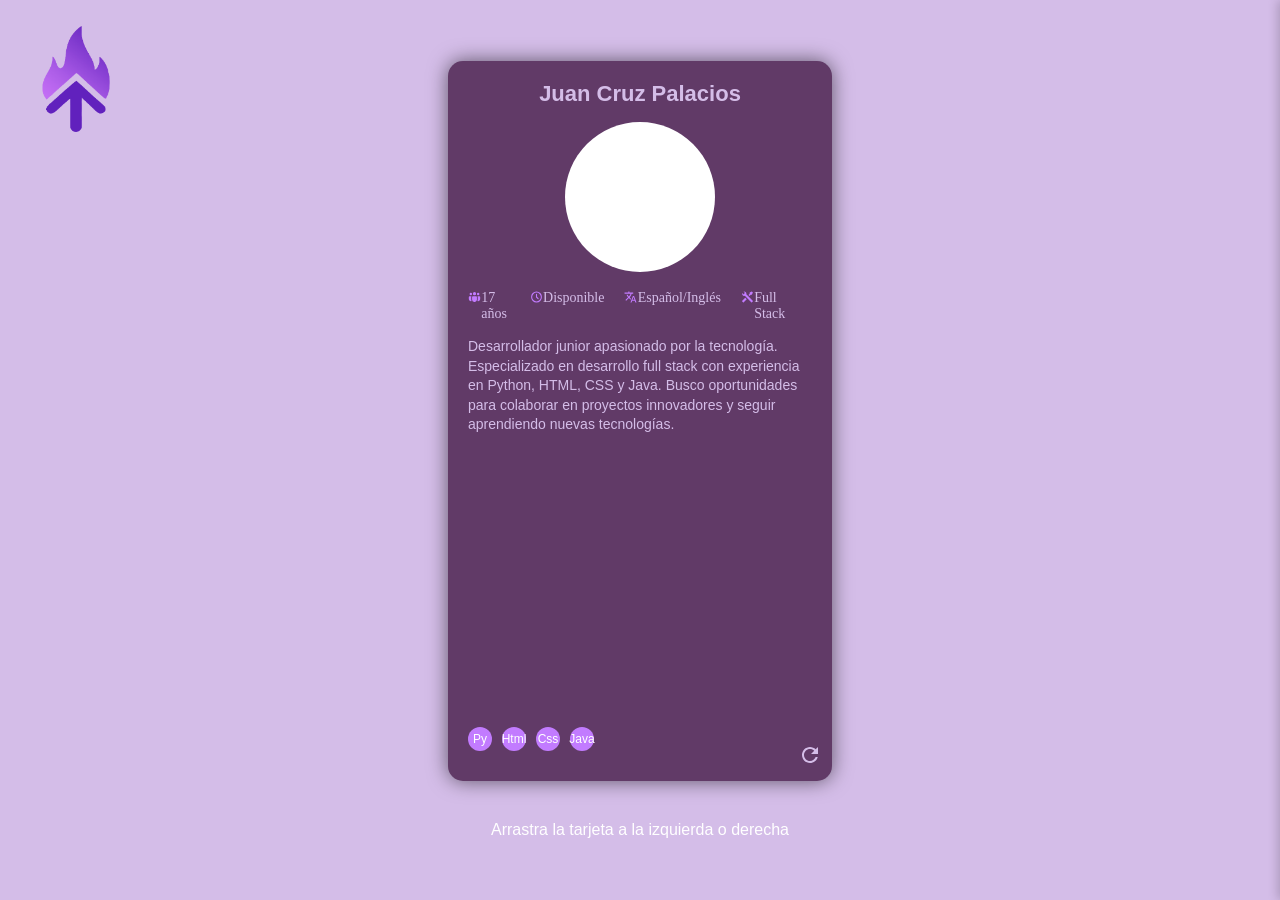
==== commit 2704a827: "cambios" ====
--- a/Bio/Bio.html
+++ b/Bio/Bio.html
@@ -30,7 +30,7 @@
     <div class="card-container">
         <div class="project-card" id="project-card">
             <h2 class="card-title">Juan Cruz Palacios</h2>
-            <div class="card-image">
+            <div class="user-card-image">
             </div>
             <div class="card-stats">
                 <span class="fluent--people-team-16-filled"></span><span class="stats-text">17 años</span>
@@ -72,8 +72,8 @@
 
             <div class="expanded-main">
                 <div class="expanded-left">
-                    <div class="expanded-image">
-                        <img src="/imagenes/user-profile-example.jpg" alt="Foto de perfil">
+                    <div class="user-card-image">
+
                         <div class="image-overlay">
                             <span class="view-badge">Perfil</span>
                         </div>
@@ -88,7 +88,7 @@
                             </div>
                         </div>
                         <div class="stat-item">
-                            <span class="mdi--calendar"></span>
+                            <span class="calendar-icon"></span>
                             <div class="stat-content">
                                 <span class="stat-label">Fecha de Nacimiento</span>
                                 <span class="stat-value">15 Marzo 2007</span>
@@ -111,42 +111,28 @@
                     </div>
 
                     <div class="section">
-                        <div class="contact-grid">
-                            <div class="contact-item">
-                                <div class="contact-content">
-                                    <span class="contact-label">Email</span>
-                                    <span class="contact-value">juancruz.dev@gmail.com</span>
-                                </div>
-                            </div>
-                            <div class="contact-item">
-                                <div class="contact-content">
-                                    <span class="contact-label">Teléfono</span>
-                                    <span class="contact-value">+54 11 1234-5678</span>
-                                </div>
-                            </div>
-                            <div class="contact-item">
-                                <div class="contact-content">
-                                    <span class="contact-label">LinkedIn</span>
-                                    <span class="contact-value">linkedin.com/in/juancruzpalacios</span>
-                                </div>
-                            </div>
-                            <div class="contact-item">
-                                <div class="contact-content">
-                                    <span class="contact-label">GitHub</span>
-                                    <span class="contact-value">github.com/juancruzpalacios</span>
-                                </div>
-                            </div>
-                            <div class="contact-item">
-                                <div class="contact-content">
-                                    <span class="contact-label">Portfolio</span>
-                                    <span class="contact-value">juancruzpalacios.dev</span>
-                                </div>
-                            </div>
-                        </div>
-                    </div>
-
-                    <div class="section">
-                        <h3 class="section-title">Intereses y Objetivos</h3>
+                        <h3 class="section-title">Contactos</h3>
+                        <div class="objectives-list">
+                            <div class="objective-item">
+                                <span>Email: juancruz.dev@gmail.com</span>
+                            </div>
+                            <div class="objective-item">
+                                <span>Teléfono: +54 11 1234-5678</span>
+                            </div>
+                            <div class="objective-item">
+                                <span>LinkedIn: linkedin.com/in/juancruzpalacios</span>
+                            </div>
+                            <div class="objective-item">
+                                <span>GitHub: github.com/juancruzpalacios</span>
+                            </div>
+                            <div class="objective-item">
+                                <span>Portfolio: juancruzpalacios.dev</span>
+                            </div>
+                        </div>
+                    </div>
+
+                    <div class="section">
+                        <h3 class="section-title">Objetivos</h3>
                         <div class="objectives-list">
                             <div class="objective-item">
                                 <span>Desarrollar habilidades en desarrollo web moderno</span>
@@ -210,52 +196,21 @@
 
                     <div class="section">
                         <h3 class="section-title">Certificaciones y Cursos</h3>
-                        <div class="certifications-list">
-                            <div class="certification-item">
-                                <div class="cert-header">
-                                    <div class="cert-info">
-                                        <span class="cert-name">Python for Everybody Specialization</span>
-                                        <span class="cert-issuer">University of Michigan - Coursera</span>
-                                    </div>
-                                </div>
-                                <span class="cert-date">2024</span>
-                            </div>
-                            <div class="certification-item">
-                                <div class="cert-header">
-                                    <div class="cert-info">
-                                        <span class="cert-name">Responsive Web Design</span>
-                                        <span class="cert-issuer">freeCodeCamp</span>
-                                    </div>
-                                </div>
-                                <span class="cert-date">2024</span>
-                            </div>
-                            <div class="certification-item">
-                                <div class="cert-header">
-                                    <div class="cert-info">
-                                        <span class="cert-name">JavaScript Algorithms and Data Structures</span>
-                                        <span class="cert-issuer">freeCodeCamp</span>
-                                    </div>
-                                </div>
-                                <span class="cert-date">2024</span>
-                            </div>
-                            <div class="certification-item">
-                                <div class="cert-header">
-                                    <div class="cert-info">
-                                        <span class="cert-name">Java Programming Fundamentals</span>
-                                        <span class="cert-issuer">Oracle Academy</span>
-                                    </div>
-                                </div>
-                                <span class="cert-date">2023</span>
-                            </div>
-                            <div class="certification-item">
-                                <div class="cert-header">
-                                    <span class="cert-icon"></span>
-                                    <div class="cert-info">
-                                        <span class="cert-name">UI/UX Design Principles</span>
-                                        <span class="cert-issuer">Google UX Design Certificate</span>
-                                    </div>
-                                </div>
-                                <span class="cert-date">2023</span>
+                        <div class="objectives-list">
+                            <div class="objective-item">
+                                <span>Python for Everybody Specialization - University of Michigan (2024)</span>
+                            </div>
+                            <div class="objective-item">
+                                <span>Responsive Web Design - freeCodeCamp (2024)</span>
+                            </div>
+                            <div class="objective-item">
+                                <span>JavaScript Algorithms and Data Structures - freeCodeCamp (2024)</span>
+                            </div>
+                            <div class="objective-item">
+                                <span>Java Programming Fundamentals - Oracle Academy (2023)</span>
+                            </div>
+                            <div class="objective-item">
+                                <span>UI/UX Design Principles - Google UX Design Certificate (2023)</span>
                             </div>
                         </div>
                     </div>
@@ -292,4 +247,4 @@
 
     <script src="/scripts/userscript.js"></script>
 </body>
-</html>+</html>
--- a/styles/style.css
+++ b/styles/style.css
@@ -100,6 +100,18 @@
             background-color: #613A67;
             border-radius: 8px;
             margin-bottom: 15px;
+            display: flex;
+            justify-content: center;
+            align-items: center;
+            position: relative;
+        }
+
+        .user-card-image {
+            width: 150px;
+            height: 150px;
+            background-color:#fff; /* color de fondo */
+            border-radius: 50%;        /* círculo perfecto */
+            margin: 0 auto 15px auto;  /* centrado horizontal y margen abajo */
             display: flex;
             justify-content: center;
             align-items: center;
@@ -588,6 +600,13 @@
     overflow: hidden;
     box-shadow: 0 10px 30px rgba(0,0,0,0.3);
 }
+.user-expanded-image{
+    border-radius: 50%;
+    object-fit: cover;
+    width: 150px; 
+    height: 150px; 
+    display: block; 
+}
 
 .expanded-image img {
     width: 100%;
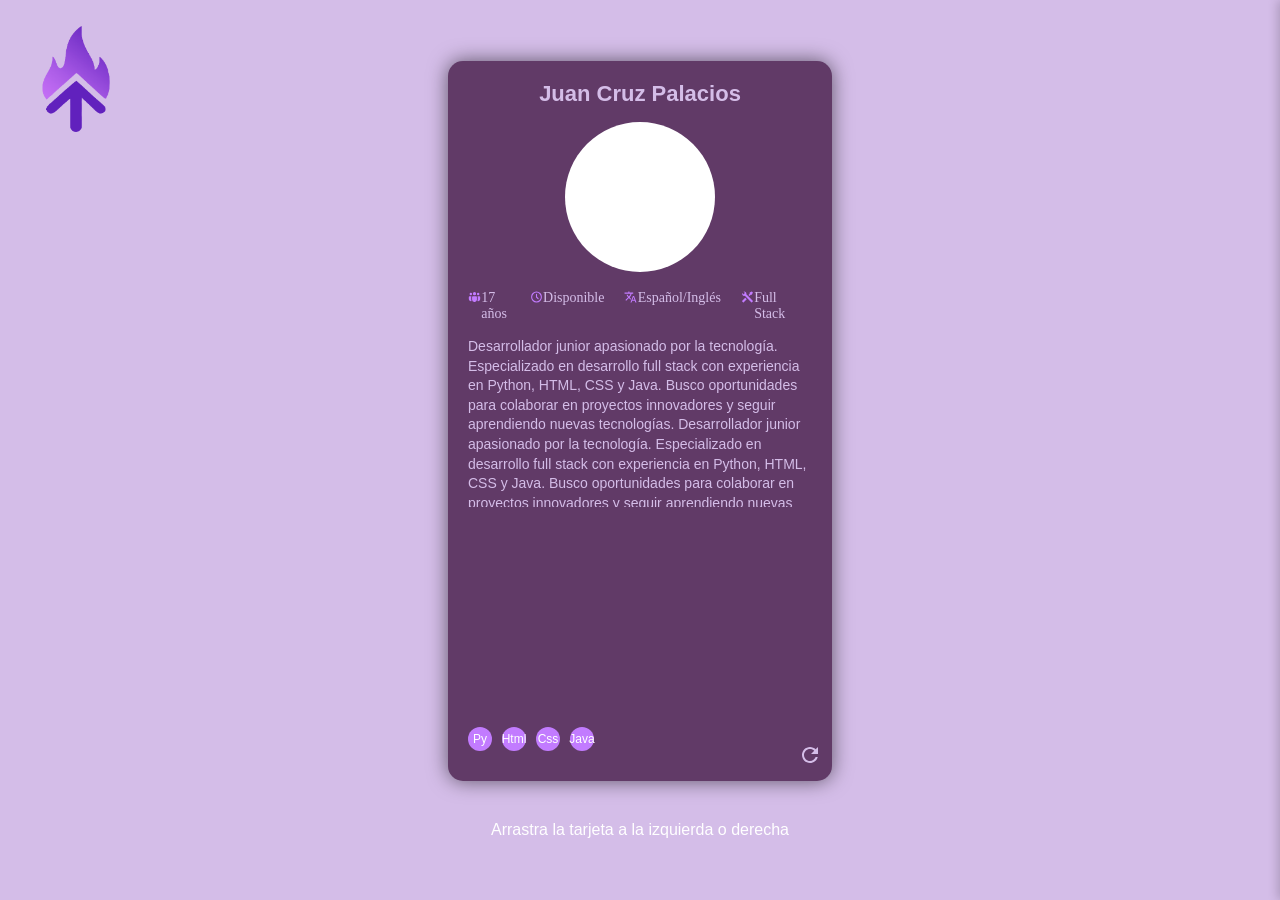
==== commit 8a0c9c85: "bio" ====
--- a/Bio/Bio.html
+++ b/Bio/Bio.html
@@ -40,6 +40,9 @@
             </div>
             <div class="card-description">
                 Desarrollador junior apasionado por la tecnología. Especializado en desarrollo full stack con experiencia en Python, HTML, CSS y Java. Busco oportunidades para colaborar en proyectos innovadores y seguir aprendiendo nuevas tecnologías.
+                Desarrollador junior apasionado por la tecnología. Especializado en desarrollo full stack con experiencia en Python, HTML, CSS y Java. Busco oportunidades para colaborar en proyectos innovadores y seguir aprendiendo nuevas tecnologías.
+                Desarrollador junior apasionado por la tecnología. Especializado en desarrollo full stack con experiencia en Python, HTML, CSS y Java. Busco oportunidades para colaborar en proyectos innovadores y seguir aprendiendo nuevas tecnologías.
+                Desarrollador junior apasionado por la tecnología. Especializado en desarrollo full stack con experiencia en Python, HTML, CSS y Java. Busco oportunidades para colaborar en proyectos innovadores y seguir aprendiendo nuevas tecnologías.
             </div>
             <div class="card-tech">
                 <div class="tech-icon">Py</div>
--- a/styles/style.css
+++ b/styles/style.css
@@ -140,14 +140,11 @@
         }
 
         .calendar-icon {
-            display: inline-block;
-            width: 16px;
-            height: 16px;
-            background-color: var(--violetaClaro);
+            width: 25px;
+            height: 25px;
+            background-color: rgb(200, 124, 252); /* prueba color fijo */
             -webkit-mask-image: url("data:image/svg+xml,%3Csvg xmlns='http://www.w3.org/2000/svg' viewBox='0 0 24 24'%3E%3Cpath fill='%23000' d='M9 11H7v2h2v-2zm4 0h-2v2h2v-2zm4 0h-2v2h2v-2zm2-7h-1V2h-2v2H8V2H6v2H5c-1.11 0-1.99.9-1.99 2L3 20a2 2 0 0 0 2 2h14c1.1 0 2-.9 2-2V6c0-1.1-.9-2-2-2zm0 16H5V9h14v11z'/%3E%3C/svg%3E");
             mask-image: url("data:image/svg+xml,%3Csvg xmlns='http://www.w3.org/2000/svg' viewBox='0 0 24 24'%3E%3Cpath fill='%23000' d='M9 11H7v2h2v-2zm4 0h-2v2h2v-2zm4 0h-2v2h2v-2zm2-7h-1V2h-2v2H8V2H6v2H5c-1.11 0-1.99.9-1.99 2L3 20a2 2 0 0 0 2 2h14c1.1 0 2-.9 2-2V6c0-1.1-.9-2-2-2zm0 16H5V9h14v11z'/%3E%3C/svg%3E");
-            -webkit-mask-size: 100% 100%;
-            mask-size: 100% 100%;
         }
 
         .card-stats {
@@ -165,6 +162,13 @@
             color: #D4BDE8;
             flex-grow: 1;
             overflow-y: auto;
+            max-height: 170px; /* o la altura que consideres adecuada */
+            overflow-y: auto;
+            /* para que no se vea un scroll horizontal */
+            overflow-x: hidden;
+            /* opcional: para que el texto no se salga */
+            word-wrap: break-word;
+            /* agrega padding o márgenes si quieres */
         }
 
         .card-tech {
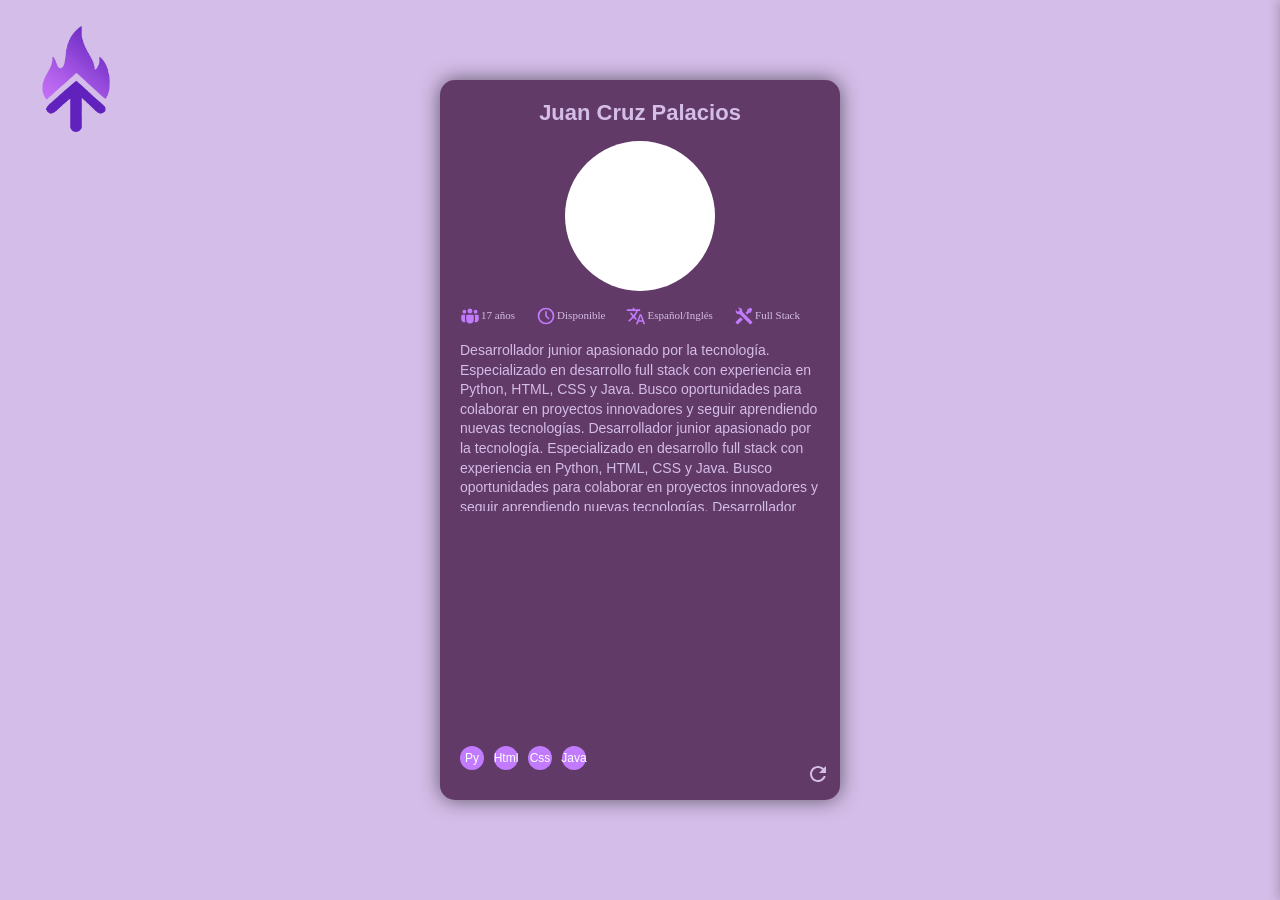
==== commit 36b3b615: "modo oscuro" ====
--- a/Bio/Bio.html
+++ b/Bio/Bio.html
@@ -244,9 +244,6 @@
         </div>
     </div>
 
-    <div class="instructions">
-        Arrastra la tarjeta a la izquierda o derecha
-    </div>
 
     <script src="/scripts/userscript.js"></script>
 </body>
--- a/styles/style.css
+++ b/styles/style.css
@@ -52,10 +52,28 @@
             width: 110px;
             height: 120px;
         }
+        .logo-img-mini {
+            background-color: #D4BDE8;
+            border-radius: 100%;
+            display: none;
+            width: 46px;
+            height: 50px;
+            object-fit: contain;
+            margin-bottom: 10px;
+            left: 0;
+        }
+
+        .card-title-row {
+            display: flex;
+            align-items: center;
+            justify-content: center; /* opcional: centrado horizontal */
+        }
 
         .card-container {
+            display: flex;
             position: relative;
-            width: 30%;
+            width: 90%;
+            max-width: 400px;
             height: 80%;
             perspective: 1000px;
             margin-bottom: 20px;
@@ -89,6 +107,7 @@
             font-size: 22px;
             margin-bottom: 15px;
             color: #D4BDE8;
+            display: inline-block;
         }
 
         .card-image {
@@ -235,10 +254,51 @@
     color: #fff;
     background: radial-gradient(circle at center, #bd95dd77 0%, #bd95dd77 80%);
     padding: 20px 0;
-    border-radius: 0 50% 50% 0;
     opacity: 0;
     transform-origin: center;
     transition: all 0.6s ease;
+}
+
+.ampliar-indicator {
+    width: 100%;
+    height: 100px;
+    display: flex;
+    align-items: center;
+    justify-content: center;
+    font-size: 18px;
+    font-weight: bold;
+    color: #fff;
+    background: radial-gradient(circle at center, #bd95dd77 0%, #bd95dd77 80%);
+    padding: 20px 0;
+    border-radius: 50% 50% 0 0;
+    opacity: 0;
+    transform: translateY(100%);
+    transition: all 0.6s ease;
+    position: fixed; /* Esto fija el elemento en la parte inferior de la pantalla */
+    bottom: 0;
+    left: 0;
+    z-index: 1000; /* Asegura que esté encima de otros elementos */
+}
+
+body.dark-mode .ampliar-indicator {
+    width: 100%;
+    height: 100px;
+    display: flex;
+    align-items: center;
+    justify-content: center;
+    font-size: 18px;
+    font-weight: bold;
+    color: #fff;
+    background: radial-gradient(circle at center, #49127777 0%, #49127777 80%);
+    padding: 20px 0;
+    border-radius: 50% 50% 0 0;
+    opacity: 0;
+    transform: translateY(100%);
+    transition: all 0.6s ease;
+    position: fixed; /* Esto fija el elemento en la parte inferior de la pantalla */
+    bottom: 0;
+    left: 0;
+    z-index: 1000; /* Asegura que esté encima de otros elementos */
 }
 
 body.dark-mode .like-indicator , body.dark-mode .dislike-indicator {
@@ -253,6 +313,7 @@
     font-weight: bold;
     color: #fff;
     background: radial-gradient(circle at center, #49127777 0%, #49127777 80%);
+    background: radial-gradient(circle at center, #49127777 0%, #49127777 80%);
     padding: 20px 0;
     opacity: 0;
     transform-origin: center;
@@ -273,6 +334,10 @@
 .status-indicators .dislike-indicator[style*="opacity: 1"] {
     opacity: 1;
     width: 200px;
+}
+.status-indicators .ampliar-indicator[style*="opacity: 1"] {
+    opacity: 1;
+    transform: translateY(0);
 }
 
 
@@ -340,7 +405,7 @@
         }
 
         .stats-text {
-            font-size: 14px;
+            font-size: 11px;
             color: #D4BDE8;
             margin-right: 20px;
             margin-left: 0px;
@@ -364,6 +429,7 @@
             justify-content: space-between;
             padding: 20px 0;
             box-shadow: -2px 0 10px rgba(0, 0, 0, 0.2);
+            z-index: 1005;
         }
 
         .sidebar.active {
@@ -483,6 +549,7 @@
         input:checked + .slider:before {
             transform: translateX(20px);
         }
+        
 
      .expanded-card {
     position: fixed;
@@ -493,14 +560,22 @@
     background: linear-gradient(135deg, #613A67 0%, #4a2c50 100%);
     border-radius: 25px;
     padding: 0;
+    top: 3vh;
+    left: 3vw;
+    width: 94vw;
+    height: 94vh;
+    background: linear-gradient(135deg, #613A67 0%, #4a2c50 100%);
+    border-radius: 25px;
+    padding: 0;
     color: #D4BDE8;
     box-shadow: 0 20px 60px rgba(0,0,0,0.3), 0 0 0 1px rgba(255,255,255,0.1);
-    z-index: 2000;
+    z-index: 1002;
     overflow: hidden;
     display: flex;
     flex-direction: column;
     transition: all 0.4s ease;
     backdrop-filter: blur(20px);
+    backdrop-filter: blur(20px);
 }
 
 .expanded-card.hidden:not(.visible) {
@@ -509,6 +584,10 @@
 
 .close-expanded {
     position: absolute;
+    top: 20px;
+    right: 25px;
+    font-size: 32px;
+    background: rgba(255,255,255,0.1);
     top: 20px;
     right: 25px;
     font-size: 32px;
@@ -530,7 +609,31 @@
 .close-expanded:hover {
     background: rgba(255,255,255,0.2);
     transform: scale(1.1);
-}
+    z-index: 2001;
+    width: 45px;
+    height: 45px;
+    border-radius: 50%;
+    display: flex;
+    align-items: center;
+    justify-content: center;
+    transition: all 0.3s ease;
+    backdrop-filter: blur(10px);
+}
+
+.close-expanded:hover {
+    background: rgba(255,255,255,0.2);
+    transform: scale(1.1);
+}
+
+.expanded-content {
+    height: 100%;
+    padding: 30px;
+    overflow-y: auto;
+    display: flex;
+    flex-direction: column;
+    gap: 25px;
+}
+
 
 .expanded-content {
     height: 100%;
@@ -603,13 +706,6 @@
     border-radius: 15px;
     overflow: hidden;
     box-shadow: 0 10px 30px rgba(0,0,0,0.3);
-}
-.user-expanded-image{
-    border-radius: 50%;
-    object-fit: cover;
-    width: 150px; 
-    height: 150px; 
-    display: block; 
 }
 
 .expanded-image img {
@@ -913,6 +1009,7 @@
 /* Transición suave de aparición */
 .expanded-card {
     display: none;
+    display: none;
     opacity: 0;
     transform: scale(0.95);
     pointer-events: none;
@@ -947,4 +1044,73 @@
   border: 3px solid rgba(255, 166, 0, 0);
 }
 
-}+}
+
+
+@media (max-width: 768px) {
+    .card-container {
+        width: 95%;
+        height: 80%;
+    }
+
+    .card-image {
+        height: 200px;
+    }
+
+    .card-stats {
+        flex-wrap: wrap;
+        justify-content: center;
+        gap: 10px;
+    }
+
+    .sidebar {
+        width: 50px;
+    }
+
+    .sidebar.active {
+        transform: translateX(-50px);
+    }
+
+    .expanded-main {
+        grid-template-columns: 1fr;
+    }
+
+    .expanded-left,
+    .expanded-right {
+        width: 100%;
+    }
+
+    .expanded-content {
+        padding: 15px;
+    }
+
+    .footer-actions {
+        flex-direction: column;
+        gap: 10px;
+    }
+
+    .action-btn {
+        min-width: auto;
+        width: 100%;
+    }
+
+    .logo-img{
+        display: none;
+    }
+    .logo-img-mini{
+        display: flex;
+    }
+    /* Transición de aparición suave */
+    .status-indicators .like-indicator[style*="opacity: 1"],
+    .status-indicators .dislike-indicator[style*="opacity: 1"], 
+    .status-indicators .ampliar-indicator[style*="opacity: 1"] {
+        display: none;
+    }
+
+    .card-title-row{
+        justify-content: left;
+    }
+    .card-title { 
+        margin-left: 10%;
+    }
+}
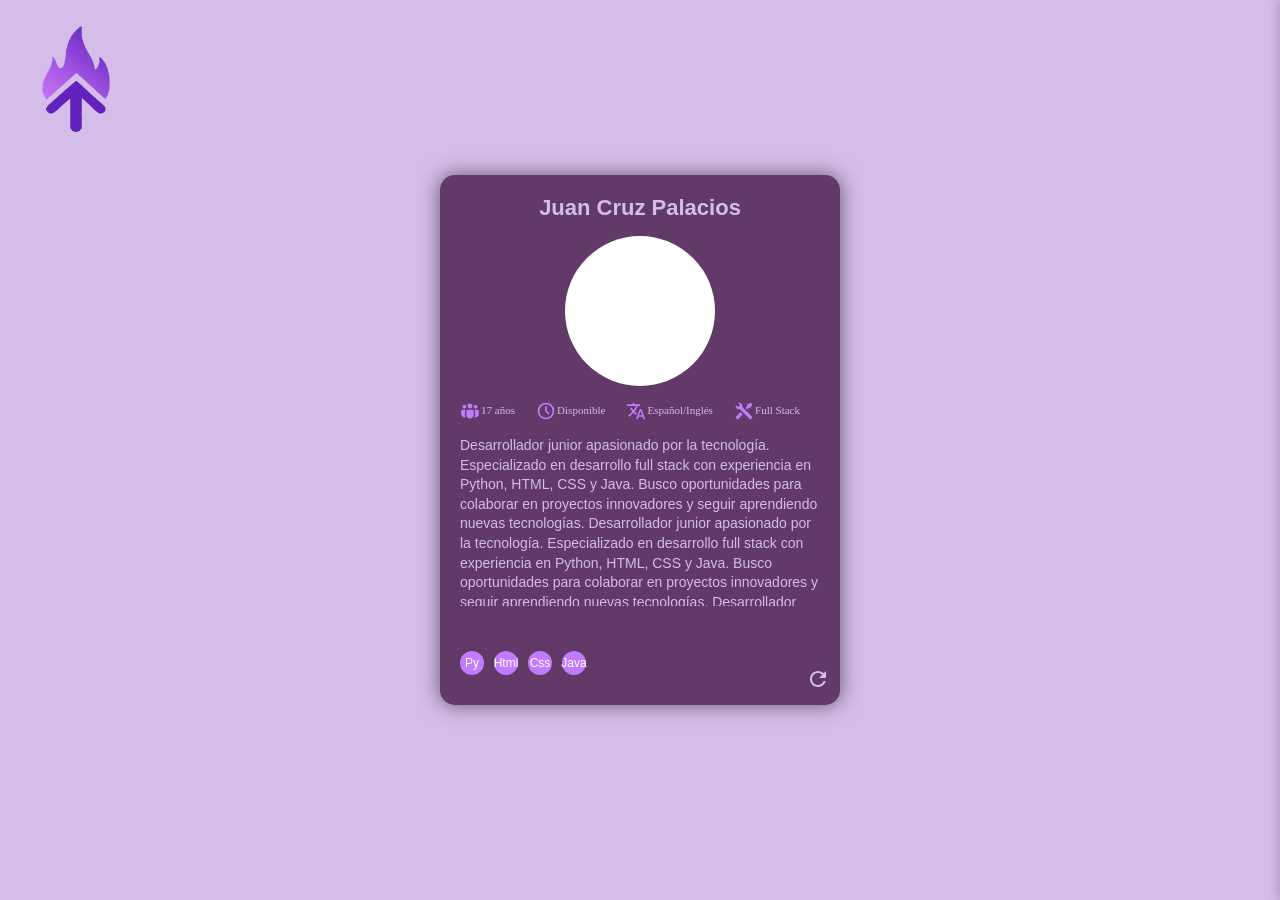
==== commit 7ce5986c: "bio" ====
--- a/Bio/Bio.html
+++ b/Bio/Bio.html
@@ -9,7 +9,9 @@
 </head>
 <body>
     <div class="logo-container">
-            <img src="/imagenes/logoTomberS.png" alt="Logo Tomber Sur" class="logo-img">
+            <a href="../feed/feed.html">
+                <img src="/imagenes/logoTomberS.png" alt="Logo Tomber Sur" class="logo-img">
+            </a>    
     </div>
     
 
@@ -29,8 +31,11 @@
 
     <div class="card-container">
         <div class="project-card" id="project-card">
+            <div class="card-title-row">
+            <img src="/imagenes/logoTomberS.png" alt="Logo Tomber Sur" class="logo-img-mini">
             <h2 class="card-title">Juan Cruz Palacios</h2>
-            <div class="user-card-image">
+            </div>
+            <div class="user-card-image">   
             </div>
             <div class="card-stats">
                 <span class="fluent--people-team-16-filled"></span><span class="stats-text">17 años</span>
--- a/styles/style.css
+++ b/styles/style.css
@@ -43,6 +43,7 @@
             left: 20px;
             z-index: 1001; /* Por encima de los indicadores */
         }
+        
         .logo{ 
             position: absolute;
             top: 20px;
@@ -53,16 +54,15 @@
             height: 120px;
         }
         .logo-img-mini {
-            background-color: #D4BDE8;
             border-radius: 100%;
             display: none;
             width: 46px;
             height: 50px;
             object-fit: contain;
             margin-bottom: 10px;
-            left: 0;
-        }
-
+            left: 10;
+        }
+        
         .card-title-row {
             display: flex;
             align-items: center;
@@ -75,6 +75,7 @@
             width: 90%;
             max-width: 400px;
             height: 80%;
+            max-height: 530px;
             perspective: 1000px;
             margin-bottom: 20px;
             z-index: 1002; /* Por encima de los indicadores */
@@ -126,16 +127,19 @@
         }
 
         .user-card-image {
-            width: 150px;
-            height: 150px;
-            background-color:#fff; /* color de fondo */
-            border-radius: 50%;        /* círculo perfecto */
-            margin: 0 auto 15px auto;  /* centrado horizontal y margen abajo */
+            width: 150px;              
+            max-width: 150px;          
+            height: auto;
+            aspect-ratio: 1 / 1;       
+            background-color: #fff;    
+            border-radius: 50%;        
+            margin: 0 auto 15px auto;  
             display: flex;
             justify-content: center;
             align-items: center;
             position: relative;
         }
+
 
         .user-image {
             width: 120px;
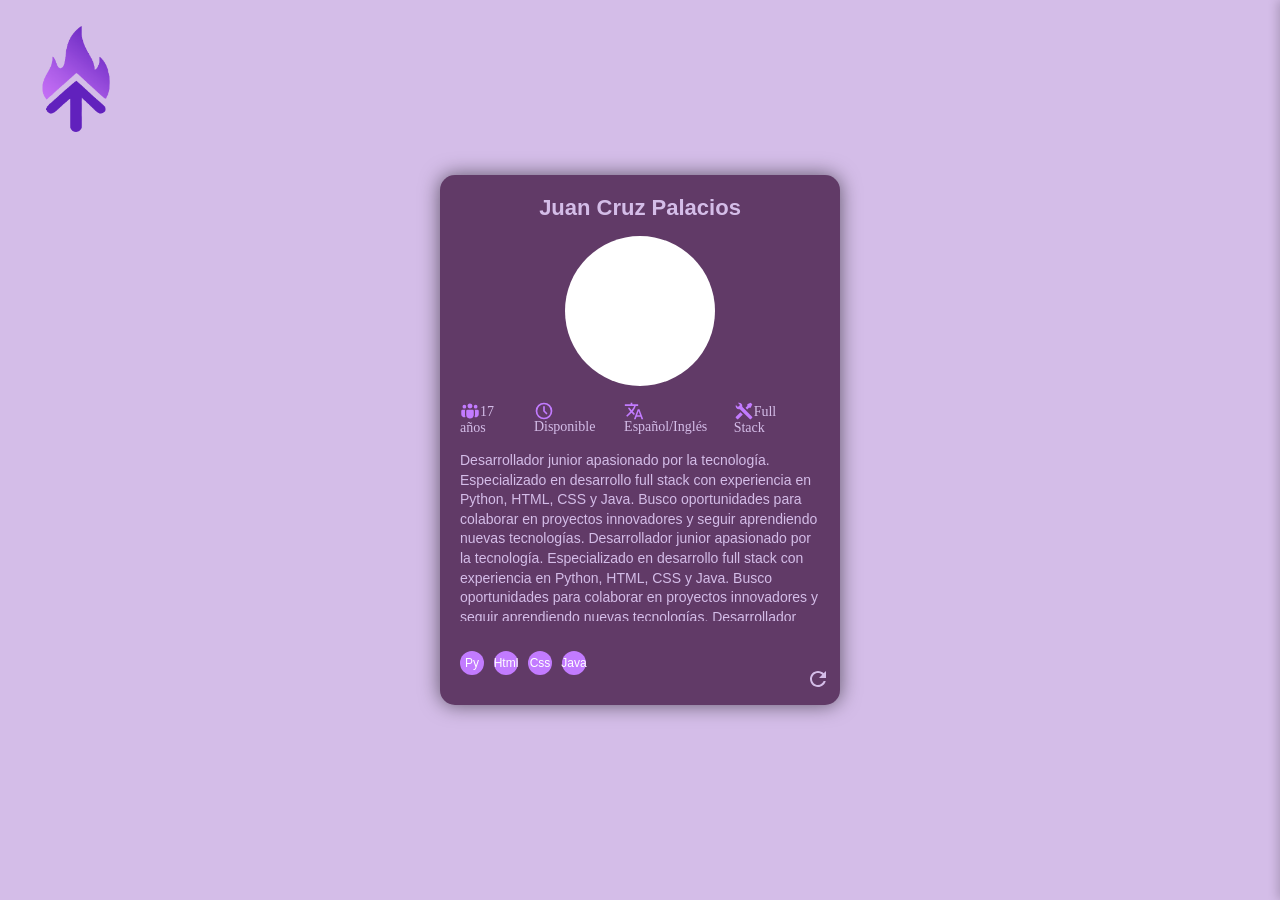
==== commit d38954bf: "bio" ====
--- a/Bio/Bio.html
+++ b/Bio/Bio.html
@@ -38,10 +38,10 @@
             <div class="user-card-image">   
             </div>
             <div class="card-stats">
-                <span class="fluent--people-team-16-filled"></span><span class="stats-text">17 años</span>
-                <span class="tabler--clock"></span><span class="stats-text">Disponible</span>
-                <span class="material-symbols--translate"></span><span class="stats-text">Español/Inglés</span>
-                <span class="mdi--tools"></span><span class="stats-text">Full Stack</span>
+                <span><span class="fluent--people-team-16-filled iconos"></span><span class = "stats-text">17 años</span></span>
+                <span><span class="tabler--clock iconos"></span><span class = "stats-text">Disponible</span></span>
+                <span><span class="material-symbols--translate iconos"></span><span class = "stats-text">Español/Inglés</span></span>
+                <span><span class="mdi--tools iconos"></span><span class = "stats-text">Full Stack</span></span>
             </div>
             <div class="card-description">
                 Desarrollador junior apasionado por la tecnología. Especializado en desarrollo full stack con experiencia en Python, HTML, CSS y Java. Busco oportunidades para colaborar en proyectos innovadores y seguir aprendiendo nuevas tecnologías.
--- a/styles/style.css
+++ b/styles/style.css
@@ -409,12 +409,17 @@
         }
 
         .stats-text {
-            font-size: 11px;
+            font-size: 14px;
             color: #D4BDE8;
             margin-right: 20px;
             margin-left: 0px;
             font-family: bold; 
             padding-top: 3px;
+        }
+
+        .iconos {
+            object-fit: contain;
+            margin-bottom: -5px;
         }
 
         /* Sidebar menu styles */
